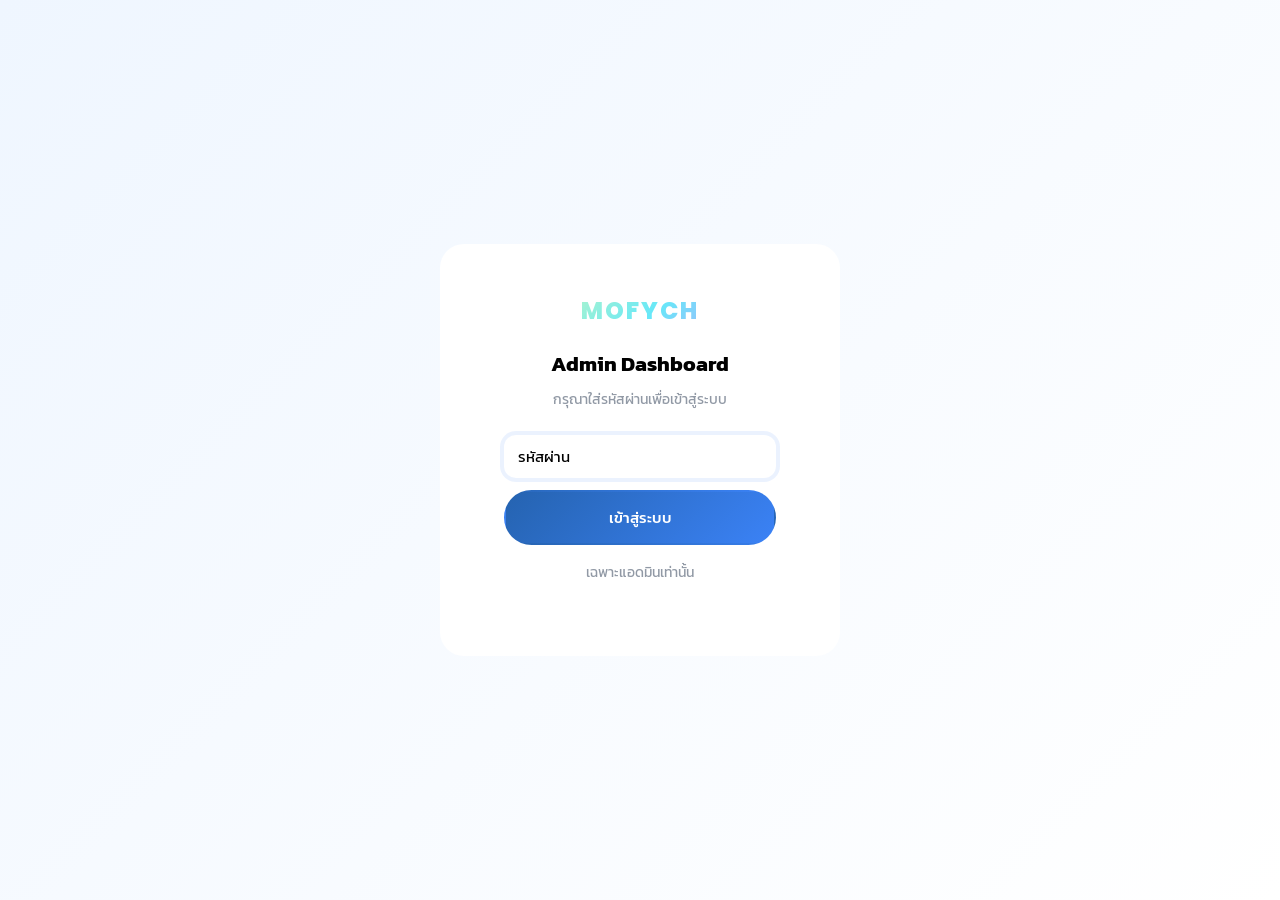
==== admin.html @ ace98238 "อัปเดตลบรหัส" ====
<!DOCTYPE html>
<html lang="th">

<head>
    <meta charset="UTF-8">
    <meta name="viewport" content="width=device-width, initial-scale=1.0">
    <title>MOFYCH Admin Dashboard</title>
    <link rel="preconnect" href="https://fonts.googleapis.com">
    <link rel="preconnect" href="https://fonts.gstatic.com" crossorigin>
    <link
        href="https://fonts.googleapis.com/css2?family=Kanit:wght@300;400;500;600;700&family=Poppins:wght@400;600;700;800&display=swap"
        rel="stylesheet">
    <link rel="stylesheet" href="style.css">
    <link rel="stylesheet" href="admin-style.css">
</head>

<body class="admin-body">

    <!-- Login Overlay -->
    <div class="login-overlay" id="loginOverlay">
        <div class="login-card">
            <span class="logo-text hologram">MOFYCH</span>
            <h2>Admin Dashboard</h2>
            <p>กรุณาใส่รหัสผ่านเพื่อเข้าสู่ระบบ</p>
            <form id="loginForm">
                <input type="password" id="loginPassword" class="form-input" placeholder="รหัสผ่าน" autofocus>
                <button type="submit" class="btn btn-primary btn-block" style="margin-top:12px;">เข้าสู่ระบบ</button>
            </form>
            <p class="login-hint">เฉพาะแอดมินเท่านั้น</p>
        </div>
    </div>

    <!-- Admin Layout -->
    <div class="admin-layout" id="adminLayout" style="display:none;">
        <aside class="admin-sidebar">
            <div class="sidebar-header">
                <a href="index.html" class="logo-text hologram" style="font-size:1.2rem;">MOFYCH</a>
                <span class="admin-label">ADMIN</span>
            </div>
            <nav class="sidebar-nav">
                <button class="sidebar-link active" data-tab="products" onclick="switchTab('products')">
                    <span class="sidebar-icon"><svg viewBox="0 0 24 24" width="18" height="18" fill="none"
                            stroke="currentColor" stroke-width="2">
                            <rect x="2" y="7" width="20" height="14" rx="2" />
                            <path d="M16 7V5a4 4 0 0 0-8 0v2" />
                        </svg></span>
                    <span class="sidebar-label">สินค้า</span>
                </button>
                <button class="sidebar-link" data-tab="registrations" onclick="switchTab('registrations')">
                    <span class="sidebar-icon"><svg viewBox="0 0 24 24" width="18" height="18" fill="none"
                            stroke="currentColor" stroke-width="2">
                            <path d="M17 21v-2a4 4 0 0 0-4-4H5a4 4 0 0 0-4 4v2" />
                            <circle cx="9" cy="7" r="4" />
                            <path d="M23 21v-2a4 4 0 0 0-3-3.87" />
                            <path d="M16 3.13a4 4 0 0 1 0 7.75" />
                        </svg></span>
                    <span class="sidebar-label">รายชื่อฝากแทค</span>
                </button>

                <button class="sidebar-link" data-tab="notify" onclick="switchTab('notify')">
                    <span class="sidebar-icon"><svg viewBox="0 0 24 24" width="18" height="18" fill="none"
                            stroke="currentColor" stroke-width="2">
                            <rect x="2" y="4" width="20" height="16" rx="2" />
                            <polyline points="22 4 12 13 2 4" />
                        </svg></span>
                    <span class="sidebar-label">แจ้งเตือน</span>
                </button>
            </nav>
            <div class="sidebar-footer">
                <a href="index.html" class="sidebar-link"><span class="sidebar-icon">&larr;</span><span
                        class="sidebar-label">กลับหน้าเว็บ</span></a>
            </div>
        </aside>

        <main class="admin-main">
            <!-- Stats -->
            <div class="stats-bar">
                <div class="stat-card">
                    <div class="stat-value" id="statProducts">0</div>
                    <div class="stat-label">สินค้า</div>
                </div>
                <div class="stat-card">
                    <div class="stat-value" id="statRegistrations">0</div>
                    <div class="stat-label">ฝากแทค</div>
                </div>

            </div>

            <!-- Tab: Products -->
            <div class="admin-tab" id="tab-products">
                <div class="tab-header">
                    <h2>จัดการสินค้า</h2>
                    <button class="btn btn-primary btn-sm" onclick="showAddProduct()">+ เพิ่มสินค้า</button>
                </div>
                <div class="add-form-card" id="addProductForm" style="display:none;">
                    <h3 id="productFormTitle">เพิ่มสินค้าใหม่</h3>
                    <input type="hidden" id="editProductId" value="">
                    <div class="form-row">
                        <div class="form-group"><label class="form-label">ชื่อสินค้า</label><input type="text"
                                id="productName" class="form-input" placeholder="เช่น Custom Doll 20cm"></div>
                        <div class="form-group"><label class="form-label">ชื่ออาร์ติสท์</label><input type="text"
                                id="productArtist" class="form-input" placeholder="เช่น Nytan.Cha"></div>
                    </div>
                    <div class="form-group">
                        <label class="form-label">รูปสินค้า</label>
                        <input type="hidden" id="productImage" value="">
                        <div class="image-upload-wrap" id="imageUploadWrap"
                            onclick="document.getElementById('imageFileInput').click()">
                            <div class="image-upload-placeholder" id="imagePlaceholder">
                                <svg viewBox="0 0 24 24" width="32" height="32" fill="none" stroke="currentColor"
                                    stroke-width="1.5">
                                    <rect x="3" y="3" width="18" height="18" rx="2" />
                                    <circle cx="8.5" cy="8.5" r="1.5" />
                                    <path d="M21 15l-5-5L5 21" />
                                </svg>
                                <span>คลิกเพื่อเลือกรูป</span>
                            </div>
                            <img id="imagePreviewImg" src="" alt=""
                                style="display:none; max-width:100%; max-height:200px; border-radius:8px;">
                        </div>
                        <input type="file" id="imageFileInput" accept="image/*" style="display:none"
                            onchange="handleImageUpload(event)">
                        <span class="form-hint">รองรับ JPG, PNG, WebP (ถ้าไม่ใส่จะแสดง logo แทน)</span>
                    </div>
                    <div class="form-group">
                        <label class="form-label">เปิดรับฝากแทค</label>
                        <div class="toggle-wrap">
                            <label class="toggle-switch">
                                <input type="checkbox" id="productStatusToggle" checked>
                                <span class="toggle-slider"></span>
                            </label>
                            <span class="toggle-label" id="toggleLabel">เปิดรับ</span>
                        </div>
                    </div>
                    <div class="form-actions">
                        <button class="btn btn-primary btn-sm" onclick="saveProduct()">บันทึก</button>
                        <button class="btn btn-outline btn-sm" onclick="hideAddProduct()">ยกเลิก</button>
                    </div>
                </div>
                <div class="admin-list" id="adminProductsList"></div>
            </div>

            <!-- Tab: Registrations -->
            <div class="admin-tab" id="tab-registrations" style="display:none;">
                <div class="tab-header">
                    <h2>รายชื่อฝากแทค</h2>
                    <div class="tab-actions">
                        <input type="text" id="searchReg" class="form-input" placeholder="ค้นหาชื่อ / Email..."
                            oninput="renderRegistrations()" style="width:250px;">
                    </div>
                </div>
                <div class="admin-table-wrap">
                    <table class="admin-table">
                        <thead>
                            <tr>
                                <th>ชื่อ</th>
                                <th>Email</th>
                                <th>สินค้า</th>
                                <th>วันที่</th>
                                <th></th>
                            </tr>
                        </thead>
                        <tbody id="regTableBody"></tbody>
                    </table>
                </div>
            </div>



            <!-- Tab: Notify -->
            <div class="admin-tab" id="tab-notify" style="display:none;">
                <div class="tab-header">
                    <h2>ส่งแจ้งเตือน</h2>
                </div>
                <div class="notify-card">
                    <div class="notify-info">
                        <h3>ส่ง Email แจ้งเปิดรอบใหม่</h3>
                        <p>เลือกสินค้าที่จะเปิดรอบ แล้วส่ง Email เฉพาะคนที่ฝากแทคสินค้านั้น</p>
                    </div>

                    <!-- Product Selector -->
                    <div class="form-group">
                        <label class="form-label">เลือกสินค้าที่จะแจ้งเตือน <span class="req">*</span></label>
                        <select id="notifyProductSelect" class="form-input" onchange="updateNotifyCount()">
                            <!-- populated by JS -->
                        </select>
                        <div class="notify-stats" style="margin-top:8px;">จะส่งถึง: <strong id="notifyCount">0</strong>
                            คน</div>
                    </div>

                    <!-- Template Selector -->
                    <div class="template-tabs">
                        <button class="template-tab active" onclick="selectTemplate(0)">แบบที่ 1: นับถอยหลัง</button>
                        <button class="template-tab" onclick="selectTemplate(1)">แบบที่ 2: เปิดรับวันนี้</button>
                    </div>

                    <!-- Editable Email Template -->
                    <div class="form-group">
                        <label class="form-label">หัวเรื่อง Email</label>
                        <input type="text" id="emailSubject" class="form-input"
                            value="✦ MOFYCH — เปิดรับ Commission รอบใหม่แล้ว!">
                    </div>
                    <div class="form-group">
                        <label class="form-label">เนื้อหา Email</label>
                        <textarea id="emailBody" class="form-input" rows="8"
                            style="resize:vertical;font-size:0.88rem;line-height:1.7;"></textarea>
                        <span class="form-hint">ตัวแปร: {name} = ชื่อลูกค้า, {product} = ชื่อสินค้าที่เลือก</span>
                    </div>

                    <div class="notify-preview-wrap">
                        <button class="btn btn-outline btn-sm" onclick="togglePreview()">ดูตัวอย่าง</button>
                        <div class="notify-preview" id="emailPreview" style="display:none;"></div>
                    </div>

                    <button class="btn btn-primary btn-lg" onclick="sendNotification()" id="sendNotifyBtn"
                        style="width:100%;">
                        ส่ง Email แจ้งเตือน
                    </button>
                </div>
            </div>
        </main>
    </div>

    <div class="toast-container" id="toastContainer"></div>
    <script src="script.js"></script>
    <script src="admin-script.js"></script>
</body>

</html>
---- style.css ----
/* ========================================
   MOFYCH Commission — Art Iconic Theme
   Deep navy / blue / purple celestial
   Light & Dark mode
   ======================================== */
*,
*::before,
*::after {
    margin: 0;
    padding: 0;
    box-sizing: border-box;
}

:root {
    /* Brand palette */
    --navy: #0d1a3a;
    --navy-deep: #060e24;
    --royal: #1a2f6b;
    --blue-700: #1e4d8a;
    --blue-600: #2563b0;
    --blue-500: #3b82f6;
    --blue-400: #60a5fa;
    --blue-300: #93c5fd;
    --blue-200: #bfdbfe;
    --blue-100: #dbeafe;
    --blue-50: #eff6ff;
    --purple: #6c3ec7;
    --purple-soft: #a78bfa;
    --pink-soft: #f0abfc;
    --cyan: #67e8f9;
    --mint: #a7f3d0;
    --white: #ffffff;
    --gray-50: #f8f9fc;
    --gray-100: #f0f2f5;
    --gray-200: #e2e5ea;
    --gray-300: #c4c9d2;
    --gray-400: #9199a5;
    --gray-500: #6b7280;
    --gray-600: #4b5563;
    --gray-700: #374151;
    --gray-800: #1f2937;
    --red: #ef4444;
    --red-heart: #e74c6f;
    --green: #34d399;
    --green-light: #d1fae5;
    --red-light: #fee2e2;
    --radius-sm: 8px;
    --radius-md: 12px;
    --radius-lg: 16px;
    --radius-xl: 24px;
    --radius-full: 9999px;
    --font-th: 'Kanit', sans-serif;
    --font-en: 'Poppins', sans-serif;
    --transition: 0.3s ease;
}

/* ====== LIGHT THEME (default) ====== */
[data-theme="light"] {
    --bg-body: var(--white);
    --bg-section-alt: var(--blue-50);
    --bg-card: var(--white);
    --bg-input: var(--gray-50);
    --border: var(--gray-200);
    --border-input: var(--gray-200);
    --text-primary: var(--navy);
    --text-secondary: var(--gray-700);
    --text-muted: var(--gray-500);
    --shadow-sm: 0 1px 3px rgba(13, 26, 58, 0.06);
    --shadow-md: 0 4px 16px rgba(13, 26, 58, 0.08);
    --shadow-lg: 0 8px 32px rgba(13, 26, 58, 0.12);
    --shadow-blue: 0 4px 20px rgba(59, 130, 246, 0.25);
    --nav-bg: rgba(255, 255, 255, 0.92);
    --hero-gradient: linear-gradient(180deg, var(--blue-50) 0%, var(--white) 80%);
    --footer-bg: var(--navy);
    --footer-text: rgba(255, 255, 255, 0.7);
    --card-hover-border: var(--blue-300);
    --wanderer-filter: none;
}

/* ====== DARK THEME ====== */
[data-theme="dark"] {
    --bg-body: var(--navy-deep);
    --bg-section-alt: var(--navy);
    --bg-card: rgba(26, 47, 107, 0.3);
    --bg-input: rgba(13, 26, 58, 0.5);
    --border: rgba(96, 165, 250, 0.15);
    --border-input: rgba(96, 165, 250, 0.2);
    --text-primary: var(--white);
    --text-secondary: var(--blue-200);
    --text-muted: var(--blue-300);
    --shadow-sm: 0 1px 3px rgba(0, 0, 0, 0.2);
    --shadow-md: 0 4px 16px rgba(0, 0, 0, 0.3);
    --shadow-lg: 0 8px 32px rgba(0, 0, 0, 0.4);
    --shadow-blue: 0 4px 20px rgba(59, 130, 246, 0.3);
    --nav-bg: rgba(6, 14, 36, 0.92);
    --hero-gradient: linear-gradient(180deg, var(--navy) 0%, var(--navy-deep) 80%);
    --footer-bg: var(--navy-deep);
    --footer-text: rgba(147, 197, 253, 0.7);
    --card-hover-border: rgba(96, 165, 250, 0.4);
    --wanderer-filter: invert(1);
}

html {
    scroll-behavior: smooth;
    font-size: 16px;
}

body {
    font-family: var(--font-th);
    color: var(--text-secondary);
    background: var(--bg-body);
    overflow-x: hidden;
    line-height: 1.6;
    transition: background 0.4s ease, color 0.4s ease;
}

/* ====== HOLOGRAM (Pastel Mint → Cyan → Lavender → Pink) ====== */
.hologram {
    background: linear-gradient(135deg,
            #a7f3d0 0%, #67e8f9 20%, #a5b4fc 40%,
            #c4b5fd 55%, #f0abfc 70%, #fda4af 85%,
            #a7f3d0 100%);
    background-size: 300% 300%;
    -webkit-background-clip: text;
    -webkit-text-fill-color: transparent;
    background-clip: text;
    animation: holo 5s ease infinite;
}

@keyframes holo {

    0%,
    100% {
        background-position: 0% 50%;
    }

    50% {
        background-position: 100% 50%;
    }
}




/* ====== THEME TOGGLE ====== */
.theme-toggle {
    position: fixed;
    top: 16px;
    right: 16px;
    z-index: 1100;
    width: 44px;
    height: 44px;
    border-radius: 50%;
    background: var(--bg-card);
    border: 2px solid var(--border);
    cursor: pointer;
    display: flex;
    align-items: center;
    justify-content: center;
    box-shadow: var(--shadow-md);
    transition: var(--transition);
}

.theme-toggle:hover {
    transform: scale(1.1);
    box-shadow: var(--shadow-lg);
}

.theme-icon {
    width: 20px;
    height: 20px;
    color: var(--text-secondary);
    transition: var(--transition);
}

[data-theme="light"] .moon {
    display: none;
}

[data-theme="dark"] .sun {
    display: none;
}

[data-theme="dark"] .moon {
    color: var(--cyan);
}

/* ====== SPARKLE ====== */
.sparkle-container {
    position: fixed;
    inset: 0;
    pointer-events: none;
    z-index: 9999;
}

.sparkle {
    position: absolute;
    width: 6px;
    height: 6px;
    border-radius: 50%;
    animation: sparkle-pop 1.2s ease-out forwards;
}

.sparkle::before {
    content: '';
    position: absolute;
    top: -3px;
    left: 50%;
    width: 2px;
    height: 12px;
    background: inherit;
    border-radius: 1px;
    transform: translateX(-50%);
}

.sparkle::after {
    content: '';
    position: absolute;
    left: -3px;
    top: 50%;
    width: 12px;
    height: 2px;
    background: inherit;
    border-radius: 1px;
    transform: translateY(-50%);
}

@keyframes sparkle-pop {
    0% {
        opacity: 1;
        transform: scale(1) translateY(0) rotate(0);
    }

    100% {
        opacity: 0;
        transform: scale(0) translateY(50px) rotate(120deg);
    }
}

/* ====== HERO DECORATIONS ====== */
.hero-deco {
    position: absolute;
    inset: 0;
    overflow: hidden;
    pointer-events: none;
}

/* Flowing waves — BOOSTED opacity */
.wave {
    position: absolute;
    border-radius: 50%;
    opacity: 0.35;
    border: 2px solid var(--blue-400);
    background: transparent;
}

[data-theme="dark"] .wave {
    opacity: 0.4;
    border-color: var(--purple-soft);
}

.wave-1 {
    width: 800px;
    height: 300px;
    top: -80px;
    right: -200px;
    transform: rotate(-15deg);
    animation: wave-drift 20s ease-in-out infinite;
    border-width: 3px;
}

.wave-2 {
    width: 600px;
    height: 250px;
    bottom: -60px;
    left: -200px;
    transform: rotate(10deg);
    animation: wave-drift 25s ease-in-out infinite reverse;
}

.wave-3 {
    width: 500px;
    height: 200px;
    top: 40%;
    left: -150px;
    transform: rotate(-5deg);
    animation: wave-drift 18s ease-in-out infinite;
    animation-delay: -5s;
}

@keyframes wave-drift {

    0%,
    100% {
        transform: rotate(-15deg) translate(0, 0);
    }

    25% {
        transform: rotate(-12deg) translate(30px, -20px);
    }

    50% {
        transform: rotate(-18deg) translate(-20px, 30px);
    }

    75% {
        transform: rotate(-13deg) translate(15px, 15px);
    }
}

/* 4-pointed stars — BOOSTED opacity */
.star-4pt {
    position: absolute;
    opacity: 0.5;
    color: var(--blue-400);
    animation: twinkle 3s ease-in-out infinite;
}

[data-theme="dark"] .star-4pt {
    opacity: 0.7;
    color: var(--white);
}

.star-1 {
    width: 24px;
    top: 12%;
    left: 8%;
    animation-delay: 0s;
}

.star-2 {
    width: 16px;
    top: 22%;
    right: 15%;
    animation-delay: -1s;
}

.star-3 {
    width: 20px;
    bottom: 35%;
    left: 18%;
    animation-delay: -2s;
}

.star-4 {
    width: 12px;
    top: 40%;
    right: 8%;
    animation-delay: -0.5s;
}

.star-5 {
    width: 18px;
    bottom: 20%;
    right: 25%;
    animation-delay: -1.5s;
}

@keyframes twinkle {

    0%,
    100% {
        opacity: 0.35;
        transform: scale(1);
    }

    50% {
        opacity: 0.8;
        transform: scale(1.3);
    }
}

[data-theme="dark"] .star-4pt {
    animation-name: twinkle-dark;
}

@keyframes twinkle-dark {

    0%,
    100% {
        opacity: 0.5;
        transform: scale(1);
    }

    50% {
        opacity: 1;
        transform: scale(1.5);
    }
}

/* Shooting lines — BOOSTED */
.shooting-line {
    position: absolute;
    height: 2px;
    background: linear-gradient(90deg, transparent, var(--blue-400), transparent);
    opacity: 0.4;
    transform: rotate(-25deg);
}

[data-theme="dark"] .shooting-line {
    opacity: 0.5;
    background: linear-gradient(90deg, transparent, var(--white), transparent);
}

.sl-1 {
    width: 250px;
    top: 30%;
    right: 5%;
    animation: shoot 4s ease-in-out infinite;
}

.sl-2 {
    width: 180px;
    top: 50%;
    left: 10%;
    animation: shoot 5s ease-in-out infinite;
    animation-delay: -2s;
}

.sl-3 {
    width: 220px;
    bottom: 25%;
    right: 20%;
    animation: shoot 6s ease-in-out infinite;
    animation-delay: -3s;
}

@keyframes shoot {

    0%,
    100% {
        opacity: 0;
        transform: rotate(-25deg) translateX(0);
    }

    20% {
        opacity: 0.5;
    }

    50% {
        opacity: 0;
        transform: rotate(-25deg) translateX(100px);
    }
}

/* Dot particles — BOOSTED */
.dot-particle {
    position: absolute;
    width: 4px;
    height: 4px;
    border-radius: 50%;
    background: var(--blue-400);
    opacity: 0.5;
    animation: float-dot 10s ease-in-out infinite;
}

[data-theme="dark"] .dot-particle {
    opacity: 0.7;
    background: var(--purple-soft);
}

.dot-1 {
    top: 15%;
    left: 20%;
    animation-delay: 0s;
}

.dot-2 {
    top: 60%;
    left: 5%;
    animation-delay: -2s;
}

.dot-3 {
    top: 40%;
    right: 10%;
    animation-delay: -4s;
}

.dot-4 {
    bottom: 30%;
    left: 40%;
    animation-delay: -1s;
}

.dot-5 {
    top: 70%;
    right: 30%;
    animation-delay: -3s;
}

.dot-6 {
    bottom: 15%;
    left: 60%;
    animation-delay: -5s;
}

@keyframes float-dot {

    0%,
    100% {
        transform: translate(0, 0);
    }

    25% {
        transform: translate(15px, -10px);
    }

    50% {
        transform: translate(-10px, 20px);
    }

    75% {
        transform: translate(10px, 5px);
    }
}

/* ====== WANDERER (GPU-accelerated with transform) ====== */
.wanderer {
    position: fixed;
    z-index: 900;
    cursor: grab;
    user-select: none;
    touch-action: none;
    left: 0;
    top: 0;
    will-change: transform;
}

.wanderer.walking {
    transition: transform 3s linear;
}

.wanderer.dragging {
    cursor: grabbing;
    transition: none !important;
}

.wanderer.dragging .wanderer-inner {
    transform: scale(1.15);
    animation: none;
}

.wanderer-inner {
    width: 65px;
    height: 65px;
    transition: transform 0.2s ease;
    animation: char-idle 2.5s ease-in-out infinite;
    position: relative;
}

.wanderer-img {
    width: 100%;
    height: 100%;
    object-fit: contain;
    filter: var(--wanderer-filter);
    transition: filter 0.3s;
}

.wanderer-tooltip {
    position: absolute;
    bottom: -26px;
    left: 50%;
    transform: translateX(-50%);
    white-space: nowrap;
    font-size: 0.7rem;
    color: var(--text-muted);
    opacity: 0;
    transition: opacity 0.3s;
    pointer-events: none;
}

.wanderer:hover .wanderer-tooltip {
    opacity: 1;
}

@keyframes char-idle {

    0%,
    100% {
        transform: translateY(0);
    }

    50% {
        transform: translateY(-6px);
    }
}

.wanderer.flipped .wanderer-inner {
    transform: scaleX(-1);
}

.wanderer.flipped.dragging .wanderer-inner {
    transform: scaleX(-1) scale(1.15);
}

/* ====== NAVBAR ====== */
.navbar {
    position: fixed;
    top: 0;
    left: 0;
    right: 0;
    z-index: 1000;
    background: var(--nav-bg);
    backdrop-filter: blur(16px);
    -webkit-backdrop-filter: blur(16px);
    border-bottom: 1px solid var(--border);
    transition: var(--transition);
}

.navbar.scrolled {
    box-shadow: var(--shadow-md);
}

.nav-content {
    max-width: 1200px;
    margin: 0 auto;
    padding: 0 24px;
    height: 64px;
    display: flex;
    align-items: center;
    justify-content: space-between;
}

.nav-logo {
    text-decoration: none;
    display: flex;
    align-items: center;
    gap: 10px;
}

.nav-logo-img {
    height: 36px;
    width: auto;
    filter: var(--wanderer-filter);
    transition: filter 0.3s;
}

.logo-text {
    font-family: var(--font-en);
    font-weight: 800;
    font-size: 1.5rem;
    letter-spacing: 2px;
}

.nav-links {
    display: flex;
    gap: 32px;
}

.nav-link {
    font-size: 0.95rem;
    font-weight: 400;
    color: var(--text-secondary);
    text-decoration: none;
    position: relative;
    padding: 8px 0;
    transition: var(--transition);
}

.nav-link::after {
    content: '';
    position: absolute;
    bottom: 0;
    left: 0;
    width: 0;
    height: 2px;
    background: var(--blue-400);
    border-radius: var(--radius-full);
    transition: var(--transition);
}

.nav-link:hover {
    color: var(--blue-400);
}

.nav-link:hover::after {
    width: 100%;
}

.nav-hamburger {
    display: none;
    flex-direction: column;
    gap: 5px;
    background: none;
    border: none;
    cursor: pointer;
    padding: 8px;
}

.nav-hamburger span {
    display: block;
    width: 24px;
    height: 2px;
    background: var(--text-primary);
    border-radius: var(--radius-full);
    transition: var(--transition);
}

.nav-hamburger.active span:nth-child(1) {
    transform: rotate(45deg) translate(5px, 5px);
}

.nav-hamburger.active span:nth-child(2) {
    opacity: 0;
}

.nav-hamburger.active span:nth-child(3) {
    transform: rotate(-45deg) translate(5px, -5px);
}

.mobile-menu {
    display: none;
    flex-direction: column;
    padding: 0 24px 24px;
    gap: 8px;
}

.mobile-menu.open {
    display: flex;
}

.mobile-link {
    padding: 16px;
    color: var(--text-secondary);
    text-decoration: none;
    border-radius: var(--radius-md);
    transition: var(--transition);
}

.mobile-link:hover {
    background: var(--bg-section-alt);
    color: var(--blue-400);
}

/* ====== HERO ====== */
.hero {
    min-height: 100vh;
    display: flex;
    align-items: center;
    justify-content: center;
    position: relative;
    overflow: hidden;
    padding: 80px 24px 48px;
    background: var(--hero-gradient);
    transition: background 0.4s ease;
}

@keyframes fade-up {
    from {
        opacity: 0;
        transform: translateY(30px);
    }

    to {
        opacity: 1;
        transform: translateY(0);
    }
}

/* Two-column split layout */
.hero-split {
    display: grid;
    grid-template-columns: 1fr 1fr;
    gap: 32px;
    max-width: 1200px;
    width: 100%;
    position: relative;
    z-index: 2;
    align-items: center;
}

.hero-content {
    text-align: left;
    animation: fade-up 0.8s ease-out;
}

.hero-form-col {
    animation: fade-up 0.8s ease-out 0.3s both;
}

/* Form card title & desc (inside hero) */
.form-card-title {
    font-size: 1.4rem;
    font-weight: 600;
    color: var(--text-primary);
    margin-bottom: 8px;
}

.form-card-desc {
    font-size: 0.9rem;
    color: var(--text-muted);
    margin-bottom: 16px;
    line-height: 1.6;
}

/* Glow Logo */
.hero-logo-wrap {
    position: relative;
    width: 90px;
    height: 90px;
    margin: 0 0 16px;
    display: flex;
    align-items: center;
    justify-content: center;
    animation: fade-up 0.8s ease-out 0.1s both;
}

.hero-logo-img {
    width: 70px;
    height: 70px;
    object-fit: contain;
    transition: filter 0.3s;
}

.hologram-glow {
    filter: drop-shadow(0 0 8px rgba(167, 243, 208, 0.5)) drop-shadow(0 0 16px rgba(103, 232, 249, 0.4)) drop-shadow(0 0 24px rgba(165, 180, 252, 0.3));
    animation: glow-pulse 4s ease-in-out infinite;
}

@keyframes glow-pulse {

    0%,
    100% {
        filter: drop-shadow(0 0 8px rgba(167, 243, 208, 0.5)) drop-shadow(0 0 16px rgba(103, 232, 249, 0.4)) drop-shadow(0 0 24px rgba(165, 180, 252, 0.3));
    }

    33% {
        filter: drop-shadow(0 0 10px rgba(103, 232, 249, 0.6)) drop-shadow(0 0 20px rgba(196, 181, 253, 0.5)) drop-shadow(0 0 28px rgba(240, 171, 252, 0.3));
    }

    66% {
        filter: drop-shadow(0 0 8px rgba(240, 171, 252, 0.5)) drop-shadow(0 0 18px rgba(253, 164, 175, 0.4)) drop-shadow(0 0 26px rgba(167, 243, 208, 0.3));
    }
}

.hero-badge {
    display: inline-block;
    padding: 8px 24px;
    background: rgba(59, 130, 246, 0.1);
    color: var(--blue-400);
    font-size: 0.85rem;
    font-weight: 500;
    letter-spacing: 1px;
    border-radius: var(--radius-full);
    margin-bottom: 24px;
    border: 1px solid rgba(59, 130, 246, 0.2);
    animation: fade-up 0.8s ease-out 0.2s both;
}

[data-theme="dark"] .hero-badge {
    background: rgba(167, 243, 208, 0.1);
    color: var(--cyan);
    border-color: rgba(103, 232, 249, 0.2);
}

.hero-title {
    margin-bottom: 4px;
    animation: fade-up 0.8s ease-out 0.3s both;
}

.title-brand {
    display: block;
    font-family: var(--font-en);
    font-size: clamp(3rem, 8vw, 5rem);
    font-weight: 800;
    line-height: 1.1;
    letter-spacing: 3px;
}

.hero-subtitle {
    font-size: clamp(1.2rem, 3vw, 1.5rem);
    font-weight: 400;
    color: var(--text-muted);
    margin-bottom: 8px;
    animation: fade-up 0.8s ease-out 0.35s both;
}

.hero-desc {
    font-size: 1rem;
    color: var(--text-muted);
    margin-bottom: 16px;
    animation: fade-up 0.8s ease-out 0.4s both;
    line-height: 1.7;
}

.hero-buttons {
    display: flex;
    gap: 16px;
    justify-content: flex-start;
    flex-wrap: wrap;
    animation: fade-up 0.8s ease-out 0.5s both;
}

/* ====== BUTTONS ====== */
.btn {
    display: inline-flex;
    align-items: center;
    justify-content: center;
    gap: 8px;
    padding: 12px 28px;
    font-family: var(--font-th);
    font-size: 0.95rem;
    font-weight: 500;
    border: 2px solid transparent;
    border-radius: var(--radius-full);
    cursor: pointer;
    transition: var(--transition);
    text-decoration: none;
    position: relative;
    overflow: hidden;
}

.btn-primary {
    background: linear-gradient(135deg, var(--blue-600), var(--blue-500));
    color: var(--white);
    box-shadow: var(--shadow-blue);
}

.btn-primary:hover {
    transform: translateY(-2px);
    box-shadow: 0 6px 24px rgba(59, 130, 246, 0.35);
}

.btn-primary:active {
    transform: translateY(0);
}

.btn-outline {
    background: var(--bg-card);
    color: var(--blue-400);
    border-color: var(--border);
}

.btn-outline:hover {
    background: var(--bg-section-alt);
    border-color: var(--blue-400);
    transform: translateY(-2px);
}

.btn-danger {
    background: var(--bg-card);
    color: var(--red);
    border-color: var(--red-light);
    font-size: 0.85rem;
    padding: 8px 16px;
}

.btn-danger:hover {
    background: var(--red-light);
}

.btn-sm {
    padding: 8px 18px;
    font-size: 0.85rem;
}

.btn-lg {
    padding: 14px 36px;
    font-size: 1.05rem;
}

.btn-block {
    width: 100%;
    padding: 14px;
}

.btn-icon-svg {
    width: 14px;
    height: 14px;
}

.btn:disabled {
    opacity: 0.6;
    cursor: not-allowed;
    transform: none !important;
}

.spinner {
    display: inline-block;
    width: 16px;
    height: 16px;
    border: 2px solid rgba(255, 255, 255, 0.3);
    border-top-color: white;
    border-radius: 50%;
    animation: spin 0.6s linear infinite;
}

@keyframes spin {
    to {
        transform: rotate(360deg);
    }
}

/* ====== SECTIONS ====== */
.section {
    padding: 96px 24px;
    transition: background 0.4s ease;
}

.container {
    max-width: 800px;
    margin: 0 auto;
}

.section-header {
    text-align: center;
    margin-bottom: 64px;
}

.section-deco {
    margin-bottom: 16px;
}

.section-star {
    width: 16px;
    height: 16px;
    color: var(--blue-400);
    opacity: 0.5;
}

[data-theme="dark"] .section-star {
    color: var(--purple-soft);
    opacity: 0.8;
}

.section-title {
    font-size: clamp(1.5rem, 4vw, 2rem);
    font-weight: 600;
    color: var(--text-primary);
    margin-bottom: 16px;
}

.section-desc {
    font-size: 1rem;
    color: var(--text-muted);
    max-width: 500px;
    margin: 0 auto;
}

/* ====== PRIVACY NOTICE ====== */
.privacy-notice {
    display: flex;
    align-items: flex-start;
    gap: 12px;
    background: var(--bg-section-alt);
    border: 1px solid var(--border);
    border-radius: var(--radius-lg);
    padding: 12px 16px;
    margin-bottom: 16px;
    font-size: 0.88rem;
    color: var(--text-secondary);
    line-height: 1.6;
}

.privacy-svg {
    width: 20px;
    height: 20px;
    flex-shrink: 0;
    margin-top: 2px;
    color: var(--blue-400);
}

.privacy-notice strong {
    color: var(--blue-400);
}

/* ====== PRODUCTS ====== */
.products-section {
    background: var(--bg-section-alt);
}

.products-grid {
    display: grid;
    grid-template-columns: repeat(auto-fill, minmax(260px, 1fr));
    gap: 24px;
}

.product-card {
    background: var(--bg-card);
    border-radius: var(--radius-lg);
    padding: 0;
    border: 2px solid var(--border);
    transition: var(--transition);
    cursor: default;
    position: relative;
    overflow: hidden;
}

.product-card::before {
    content: '';
    position: absolute;
    top: 0;
    left: 0;
    right: 0;
    height: 4px;
    background: linear-gradient(90deg, var(--cyan), var(--purple-soft), var(--pink-soft));
    opacity: 0;
    transition: var(--transition);
}

.product-card:hover {
    border-color: var(--card-hover-border);
    box-shadow: var(--shadow-md);
    transform: translateY(-4px);
}

.product-card:hover::before {
    opacity: 1;
}

.product-card-image {
    width: 100%;
    height: 180px;
    object-fit: cover;
    background: var(--bg-section-alt);
    display: flex;
    align-items: center;
    justify-content: center;
    border-bottom: 1px solid var(--border);
    overflow: hidden;
}

.product-card-image img {
    width: 100%;
    height: 100%;
    object-fit: cover;
}

.product-card-image .placeholder-img {
    opacity: 0.15;
    width: 60px;
    height: 60px;
    filter: var(--wanderer-filter);
}

.product-card-body {
    padding: 24px;
}

.product-card-status {
    display: inline-flex;
    align-items: center;
    gap: 6px;
    padding: 4px 12px;
    border-radius: var(--radius-full);
    font-size: 0.75rem;
    font-weight: 500;
    margin-bottom: 12px;
}

.status-open {
    background: rgba(52, 211, 153, 0.15);
    color: #10b981;
}

.status-closed {
    background: rgba(107, 114, 128, 0.15);
    color: var(--gray-500);
}

.status-dot {
    width: 6px;
    height: 6px;
    border-radius: 50%;
    background: currentColor;
}

.status-open .status-dot {
    animation: pulse-dot 2s ease-in-out infinite;
}

@keyframes pulse-dot {

    0%,
    100% {
        opacity: 1;
        transform: scale(1);
    }

    50% {
        opacity: 0.5;
        transform: scale(1.5);
    }
}

.product-card-name {
    font-size: 1.1rem;
    font-weight: 600;
    color: var(--text-primary);
    margin-bottom: 6px;
}

.product-card-artist {
    font-size: 0.85rem;
    color: var(--text-muted);
    margin-bottom: 12px;
}

.product-card-artist span {
    color: var(--blue-400);
    font-weight: 500;
}

.product-card-count {
    font-size: 0.82rem;
    color: var(--red-heart);
    display: flex;
    align-items: center;
    gap: 6px;
}

.heart-icon {
    width: 14px;
    height: 14px;
    color: var(--red-heart);
    fill: var(--red-heart);
}

.no-products {
    text-align: center;
    padding: 64px;
    color: var(--text-muted);
}

.empty-img {
    width: 48px;
    height: 48px;
    opacity: 0.2;
    margin-bottom: 16px;
    filter: var(--wanderer-filter);
}

/* ====== FORM CARD ====== */
.form-card {
    background: var(--bg-card);
    border-radius: var(--radius-xl);
    padding: 28px;
    border: 1px solid var(--border);
    box-shadow: var(--shadow-sm);
    transition: background 0.4s ease, border-color 0.4s ease;
}

.form-group {
    margin-bottom: 16px;
}

.form-label {
    display: block;
    font-size: 0.9rem;
    font-weight: 500;
    color: var(--text-primary);
    margin-bottom: 6px;
}

.req {
    color: var(--red);
}

.form-input {
    width: 100%;
    padding: 10px 14px;
    font-family: var(--font-th);
    font-size: 0.95rem;
    color: var(--text-primary);
    background: var(--bg-input);
    border: 2px solid var(--border-input);
    border-radius: var(--radius-md);
    transition: var(--transition);
    outline: none;
}

.form-input:focus {
    border-color: var(--blue-400);
    box-shadow: 0 0 0 4px rgba(59, 130, 246, 0.1);
}

.form-input::placeholder {
    color: var(--text-muted);
}

.form-hint {
    display: block;
    font-size: 0.78rem;
    color: var(--text-muted);
    margin-top: 4px;
}

.form-error {
    display: block;
    font-size: 0.82rem;
    color: var(--red);
    margin-top: 6px;
    font-weight: 500;
}

.input-with-btn {
    display: flex;
    gap: 8px;
}

.input-with-btn .form-input {
    flex: 1;
}

/* ====== EMAIL CONFIRM ====== */
.confirm-group {
    margin-top: 8px;
}

.confirm-label {
    display: flex;
    align-items: flex-start;
    gap: 12px;
    cursor: pointer;
    font-size: 0.88rem;
    color: var(--text-secondary);
    line-height: 1.5;
}

.confirm-label input {
    display: none;
}

.confirm-check {
    width: 22px;
    height: 22px;
    min-width: 22px;
    border: 2px solid var(--border-input);
    border-radius: 6px;
    display: flex;
    align-items: center;
    justify-content: center;
    transition: var(--transition);
    margin-top: 2px;
}

.confirm-check svg {
    width: 12px;
    height: 12px;
    opacity: 0;
    transition: var(--transition);
}

.confirm-label input:checked~.confirm-check {
    background: var(--blue-500);
    border-color: var(--blue-500);
}

.confirm-label input:checked~.confirm-check svg {
    opacity: 1;
}

/* ====== PRODUCT SELECT ====== */
.product-select-list {
    display: flex;
    flex-direction: column;
    gap: 8px;
}

.product-select-item {
    display: flex;
    align-items: center;
    gap: 12px;
    padding: 10px;
    background: var(--bg-input);
    border: 2px solid var(--border-input);
    border-radius: var(--radius-md);
    cursor: pointer;
    transition: var(--transition);
}

.product-select-item:hover {
    border-color: var(--blue-300);
}

.product-select-item.selected {
    border-color: var(--blue-500);
    background: rgba(59, 130, 246, 0.08);
}

.product-select-item input[type="checkbox"] {
    display: none;
}

.product-checkbox {
    width: 22px;
    height: 22px;
    border: 2px solid var(--gray-300);
    border-radius: 6px;
    display: flex;
    align-items: center;
    justify-content: center;
    transition: var(--transition);
    flex-shrink: 0;
    color: transparent;
    font-size: 0.8rem;
}

.product-select-item.selected .product-checkbox {
    background: var(--blue-500);
    border-color: var(--blue-500);
    color: var(--white);
}

.product-select-thumb {
    width: 72px;
    height: 72px;
    border-radius: var(--radius-sm);
    object-fit: cover;
    border: 1px solid var(--border);
    flex-shrink: 0;
}

.product-select-info {
    flex: 1;
}

.product-select-name {
    font-weight: 500;
    color: var(--text-primary);
    font-size: 0.95rem;
}

.product-select-artist {
    font-size: 0.8rem;
    color: var(--text-muted);
}

/* ====== FORM SUCCESS ====== */
.form-success {
    text-align: center;
    padding: 32px 0;
}

.success-icon {
    width: 64px;
    height: 64px;
    display: flex;
    align-items: center;
    justify-content: center;
    background: linear-gradient(135deg, var(--green), #10b981);
    border-radius: 50%;
    margin: 0 auto 24px;
    animation: success-pop 0.5s ease;
}

@keyframes success-pop {
    0% {
        transform: scale(0);
    }

    60% {
        transform: scale(1.2);
    }

    100% {
        transform: scale(1);
    }
}

.form-success h3 {
    font-size: 1.3rem;
    color: var(--text-primary);
    margin-bottom: 8px;
}

.form-success p {
    color: var(--text-muted);
    margin-bottom: 16px;
}

.success-hint {
    display: flex;
    align-items: flex-start;
    gap: 10px;
    background: var(--bg-section-alt);
    padding: 16px;
    border-radius: var(--radius-md);
    font-size: 0.85rem;
    color: var(--blue-400);
    margin-bottom: 24px;
    text-align: left;
    line-height: 1.5;
}

.success-hint svg {
    flex-shrink: 0;
    margin-top: 2px;
}

/* ====== LOOKUP ====== */
.lookup-section {
    background: var(--bg-section-alt);
}

.results-header {
    display: flex;
    align-items: center;
    justify-content: space-between;
    margin-bottom: 24px;
    padding-bottom: 16px;
    border-bottom: 1px solid var(--border);
    flex-wrap: wrap;
    gap: 8px;
}

.results-header h3 {
    font-size: 1.1rem;
    color: var(--text-primary);
}

.results-email {
    font-size: 0.85rem;
    color: var(--text-muted);
}

.result-item {
    display: flex;
    align-items: center;
    justify-content: space-between;
    padding: 16px;
    background: var(--bg-input);
    border-radius: var(--radius-md);
    margin-bottom: 8px;
    border: 1px solid var(--border);
    flex-wrap: wrap;
    gap: 8px;
}

.result-info {
    flex: 1;
}

.result-product {
    font-weight: 500;
    color: var(--text-primary);
}

.result-date {
    font-size: 0.8rem;
    color: var(--text-muted);
}

.result-status {
    padding: 4px 10px;
    border-radius: var(--radius-full);
    font-size: 0.75rem;
    font-weight: 500;
}

.result-status.active {
    background: rgba(52, 211, 153, 0.15);
    color: #10b981;
}

.result-status.cancelled {
    background: rgba(107, 114, 128, 0.15);
    color: var(--gray-500);
    text-decoration: line-through;
}

.results-actions {
    margin-top: 24px;
    text-align: center;
}

.lookup-empty {
    text-align: center;
    padding: 32px 0;
    color: var(--text-muted);
}

/* ====== FORGOT EMAIL ====== */
.forgot-email-section {
    margin-top: 16px;
    margin-bottom: 24px;
}

.forgot-toggle {
    background: none;
    border: none;
    color: var(--blue-400);
    font-family: var(--font-th);
    font-size: 0.85rem;
    cursor: pointer;
    text-decoration: underline;
    padding: 0;
    transition: var(--transition);
}

.forgot-toggle:hover {
    color: var(--purple-soft);
}

.forgot-content {
    margin-top: 16px;
    padding: 20px;
    background: var(--bg-section-alt);
    border-radius: var(--radius-md);
    border: 1px solid var(--border);
    animation: fade-up 0.3s ease;
}

.forgot-desc {
    font-size: 0.88rem;
    color: var(--text-secondary);
    margin-bottom: 12px;
}

.forgot-hint {
    font-size: 0.78rem;
    color: var(--text-muted);
    margin-top: 8px;
}

/* ====== FOOTER ====== */
.footer {
    background: var(--footer-bg);
    color: var(--footer-text);
    padding: 48px 24px 24px;
    transition: background 0.4s ease;
}

.footer-content {
    display: flex;
    align-items: center;
    justify-content: space-between;
    margin-bottom: 24px;
    flex-wrap: wrap;
    gap: 16px;
}

.footer-brand {
    display: flex;
    align-items: center;
    gap: 16px;
}

.footer-logo-img {
    width: 40px;
    height: 40px;
    filter: invert(1);
    opacity: 0.8;
}

.footer-brand .logo-text {
    font-size: 1.3rem;
}

.footer-brand p {
    font-size: 0.85rem;
    margin-top: 2px;
}

.footer-link {
    color: rgba(255, 255, 255, 0.5);
    text-decoration: none;
    font-size: 0.85rem;
    transition: var(--transition);
}

.footer-link:hover {
    color: var(--white);
}

.footer-bottom {
    border-top: 1px solid rgba(255, 255, 255, 0.1);
    padding-top: 16px;
    font-size: 0.8rem;
    text-align: center;
}

/* ====== TOASTS ====== */
.toast-container {
    position: fixed;
    bottom: 24px;
    right: 24px;
    z-index: 10000;
    display: flex;
    flex-direction: column;
    gap: 8px;
}

.toast {
    background: var(--bg-card);
    border-radius: var(--radius-md);
    padding: 16px 24px;
    box-shadow: var(--shadow-lg);
    border-left: 4px solid var(--blue-500);
    animation: toast-in 0.4s ease;
    display: flex;
    align-items: center;
    gap: 16px;
    max-width: 360px;
    font-size: 0.9rem;
    color: var(--text-primary);
}

.toast.success {
    border-left-color: var(--green);
}

.toast.error {
    border-left-color: var(--red);
}

.toast-out {
    animation: toast-out 0.3s ease forwards;
}

@keyframes toast-in {
    from {
        opacity: 0;
        transform: translateX(40px);
    }

    to {
        opacity: 1;
        transform: translateX(0);
    }
}

@keyframes toast-out {
    to {
        opacity: 0;
        transform: translateX(40px);
    }
}

/* ====== SCROLL ANIMATIONS ====== */
.animate-on-scroll {
    opacity: 0;
    transform: translateY(30px);
    transition: opacity 0.6s ease, transform 0.6s ease;
}

.animate-on-scroll.visible {
    opacity: 1;
    transform: translateY(0);
}

/* ====== RESPONSIVE ====== */
@media (max-width:768px) {
    .nav-links {
        display: none;
    }

    .nav-hamburger {
        display: flex;
    }

    .hero {
        padding-top: 80px;
        min-height: auto;
    }

    .hero-split {
        grid-template-columns: 1fr;
        gap: 32px;
    }

    .hero-content {
        text-align: center;
    }

    .hero-buttons {
        justify-content: center;
    }

    .form-card {
        padding: 24px;
    }

    .input-with-btn {
        flex-direction: column;
    }

    .products-grid {
        grid-template-columns: 1fr;
    }

    .section {
        padding: 64px 16px;
    }

    .result-item {
        flex-direction: column;
        align-items: flex-start;
    }

    .footer-content {
        flex-direction: column;
        text-align: center;
    }

    .wanderer-inner {
        width: 50px;
        height: 50px;
    }

    .hero-logo-wrap {
        width: 90px;
        height: 90px;
        margin: 0 auto 24px;
    }

    .hero-logo-img {
        width: 60px;
        height: 60px;
    }

    .theme-toggle {
        top: 10px;
        right: 10px;
        width: 38px;
        height: 38px;
    }

    .privacy-notice {
        text-align: left;
    }
}

@media (max-width:480px) {
    .btn-lg {
        width: 100%;
    }

    .title-brand {
        letter-spacing: 1px;
    }
}
---- admin-style.css ----
/* ========================================
   MOFYCH Admin Dashboard Styles
   ======================================== */
.admin-body {
    background: var(--gray-50);
}

/* Login */
.login-overlay {
    position: fixed;
    inset: 0;
    z-index: 10000;
    background: linear-gradient(135deg, var(--blue-50), var(--white));
    display: flex;
    align-items: center;
    justify-content: center;
    padding: 24px;
}

.login-card {
    background: var(--white);
    border-radius: var(--radius-xl);
    padding: 48px 64px;
    box-shadow: var(--shadow-xl);
    text-align: center;
    max-width: 400px;
    width: 100%;
    animation: fade-up 0.5s ease;
}

.login-card h2 {
    color: var(--blue-900);
    margin: 16px 0 8px;
    font-size: 1.3rem;
}

.login-card>p {
    color: var(--gray-400);
    font-size: 0.9rem;
    margin-bottom: 24px;
}

.login-hint {
    font-size: 0.78rem;
    color: var(--gray-300);
    margin-top: 16px !important;
}

/* Layout */
.admin-layout {
    display: flex;
    min-height: 100vh;
}

.admin-sidebar {
    width: 240px;
    background: var(--white);
    border-right: 1px solid var(--gray-200);
    display: flex;
    flex-direction: column;
    position: fixed;
    top: 0;
    left: 0;
    bottom: 0;
    z-index: 100;
}

.sidebar-header {
    padding: 24px;
    border-bottom: 1px solid var(--gray-100);
    display: flex;
    align-items: center;
    gap: 8px;
}

.admin-label {
    font-size: 0.65rem;
    padding: 2px 8px;
    background: var(--blue-100);
    color: var(--blue-600);
    border-radius: var(--radius-full);
    font-weight: 600;
    letter-spacing: 1px;
}

.sidebar-nav {
    flex: 1;
    padding: 16px;
    display: flex;
    flex-direction: column;
    gap: 4px;
}

.sidebar-link {
    display: flex;
    align-items: center;
    gap: 12px;
    padding: 12px;
    border-radius: var(--radius-md);
    font-family: var(--font-th);
    font-size: 0.9rem;
    color: var(--gray-600);
    text-decoration: none;
    border: none;
    background: none;
    cursor: pointer;
    width: 100%;
    text-align: left;
    transition: var(--transition);
}

.sidebar-link:hover {
    background: var(--blue-50);
    color: var(--blue-700);
}

.sidebar-link.active {
    background: var(--blue-50);
    color: var(--blue-700);
    font-weight: 500;
}

.sidebar-icon {
    display: flex;
    align-items: center;
    justify-content: center;
    width: 20px;
}

.sidebar-footer {
    padding: 16px;
    border-top: 1px solid var(--gray-100);
}

.admin-main {
    flex: 1;
    margin-left: 240px;
    padding: 32px 48px;
    max-width: calc(100% - 240px);
}

/* Stats */
.stats-bar {
    display: grid;
    grid-template-columns: repeat(auto-fit, minmax(160px, 1fr));
    gap: 16px;
    margin-bottom: 32px;
}

.stat-card {
    background: var(--white);
    border-radius: var(--radius-lg);
    padding: 24px;
    border: 1px solid var(--gray-200);
    text-align: center;
}

.stat-value {
    font-family: var(--font-en);
    font-size: 2rem;
    font-weight: 700;
    color: var(--blue-600);
}

.stat-label {
    font-size: 0.85rem;
    color: var(--gray-400);
    margin-top: 4px;
}

/* Tabs */
.tab-header {
    display: flex;
    align-items: center;
    justify-content: space-between;
    margin-bottom: 32px;
    flex-wrap: wrap;
    gap: 16px;
}

.tab-header h2 {
    font-size: 1.3rem;
    color: var(--blue-900);
}

.tab-actions {
    display: flex;
    gap: 8px;
}

/* Add Form */
.add-form-card {
    background: var(--white);
    border-radius: var(--radius-lg);
    padding: 32px;
    border: 2px solid var(--blue-200);
    margin-bottom: 32px;
    animation: fade-up 0.3s ease;
}

.add-form-card h3 {
    font-size: 1.1rem;
    color: var(--blue-900);
    margin-bottom: 24px;
}

.form-row {
    display: grid;
    grid-template-columns: 1fr 1fr;
    gap: 16px;
}

.form-actions {
    display: flex;
    gap: 8px;
    margin-top: 16px;
}

/* Image Upload */
.image-upload-wrap {
    border: 2px dashed var(--gray-300);
    border-radius: var(--radius-lg);
    padding: 24px;
    text-align: center;
    cursor: pointer;
    transition: var(--transition);
    background: var(--gray-50);
    min-height: 120px;
    display: flex;
    align-items: center;
    justify-content: center;
}

.image-upload-wrap:hover {
    border-color: var(--blue-400);
    background: var(--blue-50);
}

.image-upload-placeholder {
    display: flex;
    flex-direction: column;
    align-items: center;
    gap: 8px;
    color: var(--gray-400);
    font-size: 0.88rem;
}

.image-upload-placeholder svg {
    color: var(--gray-300);
}

/* ====== TOGGLE SWITCH ====== */
.toggle-wrap {
    display: flex;
    align-items: center;
    gap: 12px;
}

.toggle-switch {
    position: relative;
    display: inline-block;
    width: 52px;
    height: 28px;
}

.toggle-switch input {
    display: none;
}

.toggle-slider {
    position: absolute;
    inset: 0;
    cursor: pointer;
    background: var(--gray-300);
    border-radius: var(--radius-full);
    transition: var(--transition);
}

.toggle-slider::before {
    content: '';
    position: absolute;
    width: 22px;
    height: 22px;
    border-radius: 50%;
    left: 3px;
    bottom: 3px;
    background: var(--white);
    box-shadow: var(--shadow-sm);
    transition: var(--transition);
}

.toggle-switch input:checked+.toggle-slider {
    background: linear-gradient(135deg, var(--blue-500), var(--blue-400));
}

.toggle-switch input:checked+.toggle-slider::before {
    transform: translateX(24px);
}

.toggle-label {
    font-size: 0.9rem;
    color: var(--gray-500);
    font-weight: 400;
}

/* Admin List */
.admin-list-item {
    background: var(--white);
    border-radius: var(--radius-md);
    padding: 24px;
    border: 1px solid var(--gray-200);
    margin-bottom: 8px;
    display: flex;
    align-items: center;
    justify-content: space-between;
    gap: 16px;
    transition: var(--transition);
    flex-wrap: wrap;
}

.admin-list-item:hover {
    border-color: var(--blue-200);
    box-shadow: var(--shadow-sm);
}

.item-info h4 {
    font-size: 1rem;
    color: var(--gray-800);
    margin-bottom: 2px;
    display: flex;
    align-items: center;
    gap: 8px;
    flex-wrap: wrap;
}

.item-info p {
    font-size: 0.85rem;
    color: var(--gray-400);
}

.item-actions {
    display: flex;
    gap: 8px;
    flex-wrap: wrap;
}

.btn-icon {
    padding: 8px 12px;
    font-size: 0.85rem;
    border-radius: var(--radius-md);
    background: var(--gray-50);
    border: 1px solid var(--gray-200);
    cursor: pointer;
    transition: var(--transition);
    font-family: var(--font-th);
    color: var(--gray-600);
}

.btn-icon:hover {
    background: var(--blue-50);
    border-color: var(--blue-200);
    color: var(--blue-600);
}

.btn-icon.danger:hover {
    background: var(--red-light);
    border-color: var(--red);
    color: var(--red);
}

/* Admin Table */
.admin-table-wrap {
    overflow-x: auto;
    background: var(--white);
    border-radius: var(--radius-lg);
    border: 1px solid var(--gray-200);
}

.admin-table {
    width: 100%;
    border-collapse: collapse;
    font-size: 0.9rem;
}

.admin-table th {
    background: var(--gray-50);
    padding: 16px;
    text-align: left;
    font-weight: 500;
    color: var(--gray-500);
    font-size: 0.8rem;
    white-space: nowrap;
    border-bottom: 1px solid var(--gray-200);
}

.admin-table td {
    padding: 16px;
    border-bottom: 1px solid var(--gray-100);
    color: var(--gray-700);
}

.admin-table tr:hover td {
    background: var(--blue-50);
}

.status-badge {
    padding: 3px 10px;
    border-radius: var(--radius-full);
    font-size: 0.75rem;
    font-weight: 500;
}

.status-badge.active {
    background: var(--green-light);
    color: #059669;
}

.status-badge.cancelled {
    background: var(--gray-100);
    color: var(--gray-500);
}

/* Queue Admin */
.queue-admin-item {
    background: var(--white);
    border-radius: var(--radius-lg);
    padding: 24px;
    border: 1px solid var(--gray-200);
    margin-bottom: 12px;
    display: flex;
    align-items: center;
    justify-content: space-between;
    flex-wrap: wrap;
    gap: 12px;
}

.queue-admin-info h4 {
    color: var(--gray-800);
    font-size: 0.95rem;
}

.queue-admin-info p {
    font-size: 0.82rem;
    color: var(--gray-400);
}

.queue-admin-stage {
    padding: 6px 14px;
    border-radius: var(--radius-full);
    background: var(--blue-100);
    color: var(--blue-700);
    font-size: 0.82rem;
    font-weight: 500;
}

.queue-admin-actions {
    display: flex;
    gap: 6px;
}

/* Notify */
.notify-card {
    background: var(--white);
    border-radius: var(--radius-xl);
    padding: 48px;
    border: 1px solid var(--gray-200);
}

.notify-info {
    margin-bottom: 32px;
}

.notify-info h3 {
    color: var(--blue-900);
    margin-bottom: 8px;
    font-size: 1.15rem;
}

.notify-info p {
    color: var(--gray-500);
    font-size: 0.9rem;
}

.notify-stats {
    margin-top: 16px;
    font-size: 0.95rem;
    color: var(--gray-600);
}

/* Template Tabs */
.template-tabs {
    display: flex;
    gap: 8px;
    margin-bottom: 24px;
    flex-wrap: wrap;
}

.template-tab {
    padding: 10px 20px;
    border-radius: var(--radius-full);
    border: 2px solid var(--gray-200);
    background: var(--white);
    font-family: var(--font-th);
    font-size: 0.85rem;
    color: var(--gray-500);
    cursor: pointer;
    transition: var(--transition);
}

.template-tab:hover {
    border-color: var(--blue-300);
    color: var(--blue-600);
}

.template-tab.active {
    border-color: var(--blue-500);
    background: var(--blue-50);
    color: var(--blue-700);
    font-weight: 500;
}

.notify-preview-wrap {
    margin-bottom: 24px;
}

.notify-preview {
    background: var(--gray-50);
    border-radius: var(--radius-md);
    padding: 24px;
    margin-top: 12px;
    border: 1px solid var(--gray-200);
    font-size: 0.9rem;
    color: var(--gray-600);
    line-height: 1.8;
    white-space: pre-wrap;
}

.notify-note {
    display: flex;
    align-items: flex-start;
    gap: 10px;
    background: var(--gray-50);
    padding: 16px;
    border-radius: var(--radius-md);
    margin-bottom: 24px;
    font-size: 0.85rem;
    color: var(--gray-500);
    line-height: 1.5;
}

.notify-note svg {
    flex-shrink: 0;
    margin-top: 2px;
}

.notify-note code {
    background: rgba(0, 0, 0, 0.06);
    padding: 2px 6px;
    border-radius: 4px;
    font-size: 0.8rem;
}

/* Responsive */
@media (max-width: 768px) {
    .admin-sidebar {
        width: 64px;
    }

    .sidebar-header {
        justify-content: center;
    }

    .sidebar-header .logo-text,
    .admin-label,
    .sidebar-label {
        display: none;
    }

    .sidebar-link {
        justify-content: center;
        padding: 12px;
    }

    .sidebar-footer {
        display: none;
    }

    .admin-main {
        margin-left: 64px;
        max-width: calc(100% - 64px);
        padding: 16px;
    }

    .form-row {
        grid-template-columns: 1fr;
    }

    .tab-header {
        flex-direction: column;
        align-items: flex-start;
    }

    .tab-actions {
        width: 100%;
    }

    .tab-actions input {
        width: 100% !important;
    }

    .notify-card {
        padding: 24px;
    }

    .login-card {
        padding: 32px 24px;
    }
}
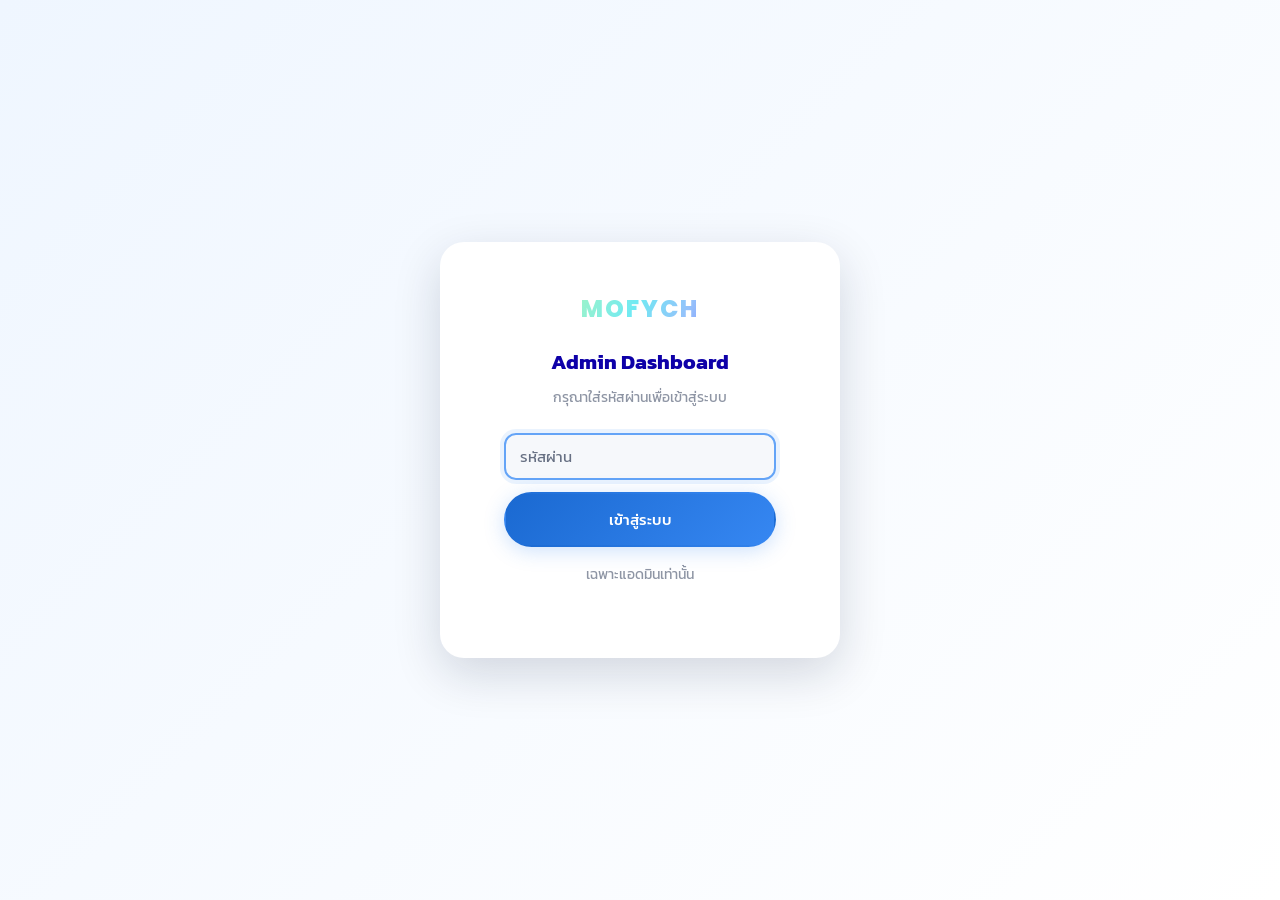
==== commit 0f7706d0: "update หน้าแอดมิน: แท็บคำนวณราคา + ส่งชื่อสินค้ามาตรฐานตอนฝากแทค - ผูกแท็บคำนวณราคากับ admin-pricing" ====
--- a/admin.html
+++ b/admin.html
@@ -5,13 +5,30 @@
     <meta charset="UTF-8">
     <meta name="viewport" content="width=device-width, initial-scale=1.0">
     <title>MOFYCH Admin Dashboard</title>
+    <link rel="icon" id="dynamicFavicon" href="logo/Logo.png" type="image/png">
+    <script>
+        (function () {
+            var img = new Image();
+            img.onload = function () {
+                var c = document.createElement('canvas');
+                c.width = 64; c.height = 64;
+                var ctx = c.getContext('2d');
+                ctx.beginPath(); ctx.arc(32, 32, 32, 0, Math.PI * 2); ctx.fillStyle = '#ffffff'; ctx.fill();
+                ctx.drawImage(img, 8, 8, 48, 48);
+                var link = document.getElementById('dynamicFavicon');
+                if (link) { link.href = c.toDataURL('image/png'); }
+            };
+            img.src = 'logo/Logo.png';
+        })();
+    </script>
     <link rel="preconnect" href="https://fonts.googleapis.com">
     <link rel="preconnect" href="https://fonts.gstatic.com" crossorigin>
     <link
         href="https://fonts.googleapis.com/css2?family=Kanit:wght@300;400;500;600;700&family=Poppins:wght@400;600;700;800&display=swap"
         rel="stylesheet">
-    <link rel="stylesheet" href="style.css">
-    <link rel="stylesheet" href="admin-style.css">
+    <link rel="stylesheet" href="style.css?v=23">
+    <link rel="stylesheet" href="admin-style.css?v=2">
+    <link rel="stylesheet" href="admin-pricing.css?v=2">
 </head>
 
 <body class="admin-body">
@@ -46,6 +63,13 @@
                         </svg></span>
                     <span class="sidebar-label">สินค้า</span>
                 </button>
+                <button class="sidebar-link" data-tab="pricing" onclick="switchTab('pricing')">
+                    <span class="sidebar-icon"><svg viewBox="0 0 24 24" width="18" height="18" fill="none"
+                            stroke="currentColor" stroke-width="2">
+                            <path d="M12 2v20M17 6H9.5a3.5 3.5 0 0 0 0 7H14a3.5 3.5 0 0 1 0 7H6" />
+                        </svg></span>
+                    <span class="sidebar-label">ประเมินต้นทุน</span>
+                </button>
                 <button class="sidebar-link" data-tab="registrations" onclick="switchTab('registrations')">
                     <span class="sidebar-icon"><svg viewBox="0 0 24 24" width="18" height="18" fill="none"
                             stroke="currentColor" stroke-width="2">
@@ -55,6 +79,15 @@
                             <path d="M16 3.13a4 4 0 0 1 0 7.75" />
                         </svg></span>
                     <span class="sidebar-label">รายชื่อฝากแทค</span>
+                </button>
+
+                <button class="sidebar-link" data-tab="queues" onclick="switchTab('queues')">
+                    <span class="sidebar-icon"><svg viewBox="0 0 24 24" width="18" height="18" fill="none"
+                            stroke="currentColor" stroke-width="2">
+                            <path d="M9 11l3 3L22 4" />
+                            <path d="M21 12v7a2 2 0 0 1-2 2H5a2 2 0 0 1-2-2V5a2 2 0 0 1 2-2h11" />
+                        </svg></span>
+                    <span class="sidebar-label">คิวงาน</span>
                 </button>
 
                 <button class="sidebar-link" data-tab="notify" onclick="switchTab('notify')">
@@ -140,11 +173,99 @@
                 <div class="admin-list" id="adminProductsList"></div>
             </div>
 
+            <!-- Tab: Pricing Studio -->
+            <div class="admin-tab" id="tab-pricing" style="display:none;">
+                <div class="pricing-admin-shell">
+                    <header class="pricing-admin-hero">
+                        <div>
+                            <p class="pricing-admin-kicker">MOFYCH · ARTIST LEDGER</p>
+                            <h2>ประเมินต้นทุนของศิลปิน</h2>
+                            <p>ดูราคาต้นทุนเต็ม ค่าแรงจริง และราคาที่เลือกขายในตลาดแยกจากกัน</p>
+                        </div>
+                        <a class="pricing-public-link" href="estimate.html" target="_blank" rel="noopener">เปิดหน้าประเมินสำหรับลูกค้า ↗</a>
+                    </header>
+
+                    <div class="pricing-admin-grid">
+                        <div class="pricing-admin-form">
+                            <section class="pricing-panel">
+                                <div class="pricing-panel-title"><span>01</span><h3>โมเดลและนโยบายราคา</h3></div>
+                                <div class="pricing-field-grid pricing-field-grid--3">
+                                    <label class="pricing-field"><span>ชื่อเวอร์ชัน</span><input id="pricingModelName" type="text" value="Long Body 20 cm · V2.5D"></label>
+                                    <label class="pricing-field"><span>ราคาที่เลือกขาย</span><input id="pricingSalePrice" type="number" min="0" step="50" value="1800"><small>บาท</small></label>
+                                    <label class="pricing-field"><span>Margin เป้าหมาย</span><input id="pricingMargin" type="number" min="0" max="80" step="1" value="25"><small>%</small></label>
+                                </div>
+                            </section>
+
+                            <section class="pricing-panel">
+                                <div class="pricing-panel-title"><span>02</span><h3>วัสดุและค่าใช้จ่ายเงินสด</h3></div>
+                                <div class="pricing-field-grid">
+                                    <label class="pricing-field"><span>ผ้าสีผิว</span><input data-material id="materialSkin" type="number" min="0" step="0.25" value="7.5"><small>บาท</small></label>
+                                    <label class="pricing-field"><span>ผ้าผม</span><input data-material id="materialHair" type="number" min="0" step="0.25" value="18.75"><small>บาท</small></label>
+                                    <label class="pricing-field"><span>ใยยัด</span><select data-material id="materialStuffing"><option value="6.2">ใยเดิม · 6.20</option><option value="15">ใยบอลอย่างดี · 15</option><option value="24">ขนห่านเทียม · 24</option></select></label>
+                                    <label class="pricing-field"><span>เจลละลายน้ำ</span><input data-material id="materialGel" type="number" min="0" step="1" value="5"><small>บาท</small></label>
+                                    <label class="pricing-field"><span>บรรจุภัณฑ์ทั้งหมด</span><input data-material id="materialPacking" type="number" min="0" step="5" value="80"><small>บาท</small></label>
+                                    <label class="pricing-field"><span>ด้าย/ไหม/ปากกา/เบ็ดเตล็ด</span><input data-material id="materialMisc" type="number" min="0" step="1" value="0"><small>กรอกเมื่อทราบ</small></label>
+                                    <label class="pricing-field"><span>น้ำ ไฟ น้ำยาซักต่องาน</span><input data-material id="materialUtility" type="number" min="0" step="1" value="0"><small>กรอกเมื่อทราบ</small></label>
+                                    <label class="pricing-field"><span>วัสดุเพิ่มเฉพาะงาน</span><input data-material id="materialExtra" type="number" min="0" step="1" value="0"><small>บาท</small></label>
+                                </div>
+                            </section>
+
+                            <section class="pricing-panel">
+                                <div class="pricing-panel-title"><span>03</span><h3>เวลาใช้แรงของศิลปิน</h3></div>
+                                <p class="pricing-panel-note">เวลาที่ตั้งไว้เป็นค่ากลางจากขั้นตอนปัจจุบัน แก้ได้ทุกช่องก่อนบันทึก</p>
+                                <div class="pricing-task-grid" id="pricingTaskGrid"></div>
+                                <div class="pricing-total-hours">เวลารวม <strong id="pricingTotalHours">0</strong> ชั่วโมง</div>
+                            </section>
+
+                            <section class="pricing-panel">
+                                <div class="pricing-panel-title"><span>04</span><h3>จักรเย็บผ้าและเวลาเพิ่ม</h3></div>
+                                <div class="pricing-field-grid pricing-field-grid--3">
+                                    <label class="pricing-field"><span>ราคาจักร</span><input id="machinePrice" type="number" min="0" value="4500"><small>บาท</small></label>
+                                    <label class="pricing-field"><span>อายุใช้งานโดยประมาณ</span><input id="machineLife" type="number" min="1" value="1000"><small>ชั่วโมง · แก้ได้</small></label>
+                                    <label class="pricing-field"><span>ใช้จักรกับงานนี้</span><input id="machineJobHours" type="number" min="0" step="0.25" value="3"><small>ชั่วโมง</small></label>
+                                    <label class="pricing-field"><span>เวลาเพิ่มเฉพาะงาน</span><input id="pricingExtraHours" type="number" min="0" step="0.25" value="0"><small>เช่น ใส่กระดูก +0.3 ชม.</small></label>
+                                </div>
+                            </section>
+                        </div>
+
+                        <aside class="pricing-admin-results">
+                            <section class="pricing-ledger-card">
+                                <p class="pricing-ledger-label">ราคาที่เลือกขาย</p>
+                                <div class="pricing-ledger-price" id="pricingMarketPrice">฿1,800</div>
+                                <div class="pricing-ledger-facts">
+                                    <div><span>เงินสดที่จ่าย</span><strong id="pricingCashCost">฿0</strong></div>
+                                    <div><span>ค่าแรงจริงที่ราคานี้รองรับ</span><strong id="pricingEffectiveWage">฿0/ชม.</strong></div>
+                                    <div><span>เวลารวม</span><strong id="pricingHoursSummary">0 ชม.</strong></div>
+                                </div>
+                                <p class="pricing-ledger-note">ค่าแรงจริงคำนวณจากเงินที่เหลือหลังหักวัสดุและค่าเครื่อง โดยยังไม่กันกำไรของร้าน</p>
+                            </section>
+
+                            <section class="pricing-panel pricing-comparison-panel">
+                                <div class="pricing-panel-title"><span>05</span><h3>เปรียบเทียบค่าแรง</h3></div>
+                                <div id="pricingWageComparisons"></div>
+                            </section>
+
+                            <section class="pricing-panel">
+                                <div class="pricing-panel-title"><span>06</span><h3>บันทึกส่วนตัว</h3></div>
+                                <label class="pricing-field"><span>ชื่อบันทึก</span><input id="pricingSaveName" type="text" placeholder="เช่น เบส Long Body 20 cm"></label>
+                                <button class="btn btn-primary" type="button" id="savePricingEstimate">บันทึกการประเมินนี้</button>
+                                <div class="pricing-history" id="pricingHistory"></div>
+                            </section>
+                        </aside>
+                    </div>
+                </div>
+            </div>
+
             <!-- Tab: Registrations -->
             <div class="admin-tab" id="tab-registrations" style="display:none;">
                 <div class="tab-header">
                     <h2>รายชื่อฝากแทค</h2>
-                    <div class="tab-actions">
+                    <div class="tab-actions" style="display:flex;gap:8px;align-items:center;flex-wrap:wrap;">
+                        <select id="filterRegProduct" class="form-input" onchange="renderRegistrations()"
+                            style="width:200px;">
+                            <option value="">ทุกสินค้า</option>
+                            <!-- populated by JS -->
+                        </select>
                         <input type="text" id="searchReg" class="form-input" placeholder="ค้นหาชื่อ / Email..."
                             oninput="renderRegistrations()" style="width:250px;">
                     </div>
@@ -166,64 +287,162 @@
             </div>
 
 
+            <!-- Tab: Queues (Admin) -->
+            <div class="admin-tab" id="tab-queues" style="display:none;">
+                <!-- ===== PRODUCT SELECTOR SCREEN ===== -->
+                <div id="queueProductSelector" class="admin-product-selector">
+                    <div class="selector-header">
+                        <h2>จัดการคิวงาน</h2>
+                        <p>เลือกสินค้าที่ต้องการจัดการคิว</p>
+                    </div>
+                    <div class="selector-grid" id="queueSelectorGrid">
+                        <!-- JS renders product cards here -->
+                    </div>
+                </div>
+
+                <!-- ===== QUEUE CONTENT (ซ่อนจนกว่าจะเลือกสินค้า) ===== -->
+                <div id="queueContentArea" style="display:none;">
+                    <div class="tab-header">
+                        <h2>จัดการคิวงาน</h2>
+                        <div class="tab-actions" style="display:flex;gap:8px;align-items:center;">
+                            <select id="queueProductSelect" class="form-input" onchange="adminSelectQueueProduct()"
+                                style="width:220px;">
+                            </select>
+                            <button class="btn btn-primary btn-sm" onclick="showAddQueueForm()">+ เพิ่มคิว</button>
+                        </div>
+                    </div>
+
+                    <!-- Add Queue Form -->
+                    <div class="add-form-card" id="addQueueForm" style="display:none;">
+                        <h3>เพิ่มคิวใหม่</h3>
+                        <div class="form-row">
+                            <div class="form-group">
+                                <label class="form-label">ประเภทงาน</label>
+                                <select id="newQueueWorkType" class="form-input"></select>
+                            </div>
+                            <div class="form-group">
+                                <label class="form-label">คิวเร่ง</label>
+                                <div class="toggle-wrap">
+                                    <label class="toggle-switch">
+                                        <input type="checkbox" id="newQueueRush">
+                                        <span class="toggle-slider"></span>
+                                    </label>
+                                    <span class="toggle-label">ปกติ</span>
+                                </div>
+                            </div>
+                        </div>
+                        <div class="form-actions">
+                            <button class="btn btn-primary btn-sm" onclick="addNewQueue()">เพิ่มคิว</button>
+                            <button class="btn btn-outline btn-sm" onclick="hideAddQueueForm()">ยกเลิก</button>
+                        </div>
+                    </div>
+
+                    <!-- Queue Table (Admin — editable) -->
+                    <div class="admin-table-wrap">
+                        <table class="admin-table" id="adminQueueTable">
+                            <thead>
+                                <tr id="adminQueueTableHead">
+                                    <!-- Dynamic headers rendered by JS -->
+                                </tr>
+                            </thead>
+                            <tbody id="adminQueueTableBody"></tbody>
+                        </table>
+                    </div>
+                    <div id="adminQueueEmpty"
+                        style="display:none;text-align:center;padding:48px;color:var(--gray-400);">
+                        <p>เลือกสินค้าแล้วกดเพิ่มคิว</p>
+                    </div>
+
+                    <!-- Sync buttons -->
+                    <div style="margin-top:16px;display:flex;justify-content:flex-end;gap:8px;">
+                        <button class="btn btn-outline btn-sm" onclick="fetchQueuesFromSheet()" id="fetchQueueBtn">
+                            ↓ ดึงจาก Google Sheets
+                        </button>
+                        <button class="btn btn-outline btn-sm" onclick="syncQueuesToSheet()" id="syncQueueBtn">
+                            ↑ Sync ไป Google Sheets
+                        </button>
+                    </div>
+                </div>
+            </div>
+
+
 
             <!-- Tab: Notify -->
             <div class="admin-tab" id="tab-notify" style="display:none;">
-                <div class="tab-header">
-                    <h2>ส่งแจ้งเตือน</h2>
-                </div>
-                <div class="notify-card">
-                    <div class="notify-info">
-                        <h3>ส่ง Email แจ้งเปิดรอบใหม่</h3>
-                        <p>เลือกสินค้าที่จะเปิดรอบ แล้วส่ง Email เฉพาะคนที่ฝากแทคสินค้านั้น</p>
-                    </div>
-
-                    <!-- Product Selector -->
-                    <div class="form-group">
-                        <label class="form-label">เลือกสินค้าที่จะแจ้งเตือน <span class="req">*</span></label>
-                        <select id="notifyProductSelect" class="form-input" onchange="updateNotifyCount()">
-                            <!-- populated by JS -->
-                        </select>
-                        <div class="notify-stats" style="margin-top:8px;">จะส่งถึง: <strong id="notifyCount">0</strong>
-                            คน</div>
-                    </div>
-
-                    <!-- Template Selector -->
-                    <div class="template-tabs">
-                        <button class="template-tab active" onclick="selectTemplate(0)">แบบที่ 1: นับถอยหลัง</button>
-                        <button class="template-tab" onclick="selectTemplate(1)">แบบที่ 2: เปิดรับวันนี้</button>
-                    </div>
-
-                    <!-- Editable Email Template -->
-                    <div class="form-group">
-                        <label class="form-label">หัวเรื่อง Email</label>
-                        <input type="text" id="emailSubject" class="form-input"
-                            value="✦ MOFYCH — เปิดรับ Commission รอบใหม่แล้ว!">
-                    </div>
-                    <div class="form-group">
-                        <label class="form-label">เนื้อหา Email</label>
-                        <textarea id="emailBody" class="form-input" rows="8"
-                            style="resize:vertical;font-size:0.88rem;line-height:1.7;"></textarea>
-                        <span class="form-hint">ตัวแปร: {name} = ชื่อลูกค้า, {product} = ชื่อสินค้าที่เลือก</span>
-                    </div>
-
-                    <div class="notify-preview-wrap">
-                        <button class="btn btn-outline btn-sm" onclick="togglePreview()">ดูตัวอย่าง</button>
-                        <div class="notify-preview" id="emailPreview" style="display:none;"></div>
-                    </div>
-
-                    <button class="btn btn-primary btn-lg" onclick="sendNotification()" id="sendNotifyBtn"
-                        style="width:100%;">
-                        ส่ง Email แจ้งเตือน
-                    </button>
+                <!-- ===== PRODUCT SELECTOR SCREEN ===== -->
+                <div id="notifyProductSelector" class="admin-product-selector">
+                    <div class="selector-header">
+                        <h2>ส่งแจ้งเตือน</h2>
+                        <p>เลือกสินค้าที่ต้องการส่งแจ้งเตือน</p>
+                    </div>
+                    <div class="selector-grid" id="notifySelectorGrid">
+                        <!-- JS renders product cards here -->
+                    </div>
+                </div>
+
+                <!-- ===== NOTIFY CONTENT (ซ่อนจนกว่าจะเลือกสินค้า) ===== -->
+                <div id="notifyContentArea" style="display:none;">
+                    <div class="tab-header">
+                        <h2>ส่งแจ้งเตือน</h2>
+                    </div>
+                    <div class="notify-card">
+                        <div class="notify-info">
+                            <h3>ส่ง Email แจ้งเปิดรอบใหม่</h3>
+                            <p>เลือกสินค้าที่จะเปิดรอบ แล้วส่ง Email เฉพาะคนที่ฝากแทคสินค้านั้น</p>
+                        </div>
+
+                        <!-- Product Selector (dropdown — still usable for switching) -->
+                        <div class="form-group">
+                            <label class="form-label">สินค้าที่เลือก <span class="req">*</span></label>
+                            <select id="notifyProductSelect" class="form-input" onchange="updateNotifyCount()">
+                                <!-- populated by JS -->
+                            </select>
+                            <div class="notify-stats" style="margin-top:8px;">จะส่งถึง: <strong
+                                    id="notifyCount">0</strong>
+                                คน</div>
+                        </div>
+
+                        <!-- Template Selector -->
+                        <div class="template-tabs">
+                            <button class="template-tab active" onclick="selectTemplate(0)">แบบที่ 1:
+                                นับถอยหลัง</button>
+                            <button class="template-tab" onclick="selectTemplate(1)">แบบที่ 2: เปิดรับวันนี้</button>
+                        </div>
+
+                        <!-- Editable Email Template -->
+                        <div class="form-group">
+                            <label class="form-label">หัวเรื่อง Email</label>
+                            <input type="text" id="emailSubject" class="form-input"
+                                value="✦ MOFYCH — เปิดรับ Commission รอบใหม่แล้ว!">
+                        </div>
+                        <div class="form-group">
+                            <label class="form-label">เนื้อหา Email</label>
+                            <textarea id="emailBody" class="form-input" rows="8"
+                                style="resize:vertical;font-size:0.88rem;line-height:1.7;"></textarea>
+                            <span class="form-hint">ตัวแปร: {name} = ชื่อลูกค้า, {product} = ชื่อสินค้าที่เลือก</span>
+                        </div>
+
+                        <div class="notify-preview-wrap">
+                            <button class="btn btn-outline btn-sm" onclick="togglePreview()">ดูตัวอย่าง</button>
+                            <div class="notify-preview" id="emailPreview" style="display:none;"></div>
+                        </div>
+
+                        <button class="btn btn-primary btn-lg" onclick="sendNotification()" id="sendNotifyBtn"
+                            style="width:100%;">
+                            ส่ง Email แจ้งเตือน
+                        </button>
+                    </div>
                 </div>
             </div>
         </main>
     </div>
 
     <div class="toast-container" id="toastContainer"></div>
-    <script src="script.js"></script>
-    <script src="admin-script.js"></script>
+    <script src="script.js?v=35"></script>
+    <script src="queue-script.js"></script>
+    <script src="pricing-data.js?v=7"></script>
+    <script src="admin-script.js?v=2"></script>
+    <script src="admin-pricing.js?v=2"></script>
 </body>
 
-</html>+</html>
--- a/style.css
+++ b/style.css
@@ -1,6 +1,6 @@
 /* ========================================
    MOFYCH Commission — Art Iconic Theme
-   Deep navy / blue / purple celestial
+   พาเลตหลัก 11 สี (ดู :root ด้านล่าง) — สีนำคือน้ำเงินโลโก้ #0D1A3A
    Light & Dark mode
    ======================================== */
 *,
@@ -12,38 +12,102 @@
 }
 
 :root {
-    /* Brand palette */
-    --navy: #0d1a3a;
-    --navy-deep: #060e24;
-    --royal: #1a2f6b;
-    --blue-700: #1e4d8a;
-    --blue-600: #2563b0;
-    --blue-500: #3b82f6;
-    --blue-400: #60a5fa;
-    --blue-300: #93c5fd;
-    --blue-200: #bfdbfe;
-    --blue-100: #dbeafe;
-    --blue-50: #eff6ff;
-    --purple: #6c3ec7;
-    --purple-soft: #a78bfa;
-    --pink-soft: #f0abfc;
-    --cyan: #67e8f9;
-    --mint: #a7f3d0;
+    /* ============================================================
+       PALETTE — 11 สีของเว็บ (แหล่งเดียวของความจริง)
+       ห้ามคิดสีใหม่นอกลิสต์นี้ สีอื่นในไฟล์ทั้งหมดเป็นแค่
+       "ขั้นอ่อน/ขั้นเข้ม" ของ 11 สีนี้ (ล็อก hue ไว้ตรงกัน)
+       สีหลักของแบรนด์ = --pal-navy (น้ำเงินในโลโก้)
+       ============================================================ */
+    --pal-primary: #0E00A8;
+    /* น้ำเงินหลัก — สีนำของเว็บ (สดกว่าน้ำเงินโลโก้ ไม่จมเป็นดำ) */
+    --pal-navy: #0D1A3A;
+    /* น้ำเงินโลโก้ — ใช้เป็นหมึกเข้มสุด/พื้น footer เท่านั้น */
+    --pal-cyan: #71EAF3;
+    /* ฟ้าโฮโล */
+    --pal-blue: #95C1FB;
+    /* ฟ้าคราม */
+    --pal-lavender: #C8A6F7;
+    /* ม่วงลาเวนเดอร์ */
+    --pal-pink: #F8A9D6;
+    /* ชมพูโฮโล */
+    --pal-mint: #9DF3C9;
+    /* มิ้นต์โฮโล */
+    --pal-gold: #D8B45A;
+    /* ทองยุคกลาง */
+    --pal-burgundy: #7C2D45;
+    /* เบอร์กันดี */
+    --pal-violet: #2B1E5C;
+    /* ม่วงอวกาศ */
+    --pal-paper: #EFF6FF;
+    /* ขาวฟ้า */
+    --pal-silver: #B7BBC4;
+    /* เทาเงิน */
+
+    /* ---- ไล่ขั้นจากสีนำ #0E00A8 (hue 245) — หมึก/ปุ่ม/หัวเรื่อง ---- */
+    --primary: var(--pal-primary);
+    --primary-lit: #1300E6;
+    --primary-deep: #090070;
+    --primary-soft: #7C70FF;
+    --primary-tint: #DAD6FF;
+    /* หมึกเนื้อความ: สีนำที่ลดความอิ่มลง อ่านสบายแต่ยังเป็นน้ำเงิน ไม่ใช่เทาดำ */
+    --ink-body: #3A3857;
+
+    /* ---- น้ำเงินโลโก้ + ม่วงอวกาศ (พื้นเข้ม) ---- */
+    --navy: var(--pal-navy);
+    --navy-deep: #060D1F;
+    /* เงาเข้มของ --pal-navy */
+    --royal: var(--pal-violet);
+    --blue-900: var(--pal-primary);
+
+    /* ---- ไล่ขั้นจาก "ฟ้าคราม" #95C1FB (hue 214) ---- */
+    --blue-700: #1A539E;
+    --blue-600: #1A69D1;
+    --blue-500: #3687F2;
+    --blue-400: #64A4F7;
+    --blue-300: var(--pal-blue);
+    --blue-200: #BAD7FD;
+    --blue-100: #D8E8FE;
+    --blue-50: var(--pal-paper);
+
+    /* ---- ม่วง/ชมพู/ฟ้าโฮโล/มิ้นต์ ---- */
+    --purple: #7839D0;
+    /* ขั้นเข้มของลาเวนเดอร์ */
+    --purple-deep: #5D2E9E;
+    --purple-soft: var(--pal-lavender);
+    --purple-tint: #E8D9FC;
+    --pink-soft: var(--pal-pink);
+    --cyan: var(--pal-cyan);
+    --cyan-deep: #157379;
+    --cyan-tint: #D2F6F9;
+    --mint: var(--pal-mint);
+
+    /* ---- ทองยุคกลาง ---- */
+    --gold: var(--pal-gold);
+    --gold-lit: #F1D07E;
+    --gold-deep: #B28A24;
+    --parchment: #F6EEDA;
+
+    /* ---- กลาง: ไล่ขั้นจาก "เทาเงิน" #B7BBC4 (hue 222) ---- */
     --white: #ffffff;
-    --gray-50: #f8f9fc;
-    --gray-100: #f0f2f5;
-    --gray-200: #e2e5ea;
-    --gray-300: #c4c9d2;
-    --gray-400: #9199a5;
-    --gray-500: #6b7280;
-    --gray-600: #4b5563;
-    --gray-700: #374151;
-    --gray-800: #1f2937;
-    --red: #ef4444;
-    --red-heart: #e74c6f;
-    --green: #34d399;
-    --green-light: #d1fae5;
-    --red-light: #fee2e2;
+    --paper: var(--pal-paper);
+    --gray-50: #F6F8FB;
+    --gray-100: #EDEFF2;
+    --gray-200: #DCDFE5;
+    --gray-300: var(--pal-silver);
+    --gray-400: #8E95A4;
+    --gray-500: #677083;
+    --gray-600: #4B5263;
+    --gray-700: #363E4E;
+    --gray-800: #212736;
+
+    /* ---- สถานะ: แดง = เบอร์กันดี, เขียว = มิ้นต์ ---- */
+    --red: var(--pal-burgundy);
+    --red-heart: #D34570;
+    --red-light: #FAE1E8;
+    --green: #2CBA75;
+    --green-deep: #1F985E;
+    --green-light: #DCF9EB;
+
     --radius-sm: 8px;
     --radius-md: 12px;
     --radius-lg: 16px;
@@ -54,50 +118,28 @@
     --transition: 0.3s ease;
 }
 
-/* ====== LIGHT THEME (default) ====== */
-[data-theme="light"] {
+/* ====== SURFACE TOKENS — โหมดสว่างอย่างเดียว (เว็บนี้ไม่มีดาร์กโหมด) ====== */
+:root {
     --bg-body: var(--white);
     --bg-section-alt: var(--blue-50);
     --bg-card: var(--white);
     --bg-input: var(--gray-50);
     --border: var(--gray-200);
     --border-input: var(--gray-200);
-    --text-primary: var(--navy);
-    --text-secondary: var(--gray-700);
+    --text-primary: var(--pal-primary);
+    --text-secondary: var(--ink-body);
     --text-muted: var(--gray-500);
     --shadow-sm: 0 1px 3px rgba(13, 26, 58, 0.06);
     --shadow-md: 0 4px 16px rgba(13, 26, 58, 0.08);
     --shadow-lg: 0 8px 32px rgba(13, 26, 58, 0.12);
-    --shadow-blue: 0 4px 20px rgba(59, 130, 246, 0.25);
+    --shadow-xl: 0 16px 48px rgba(13, 26, 58, 0.16);
+    --shadow-blue: 0 4px 20px rgba(54, 135, 242, 0.25);
     --nav-bg: rgba(255, 255, 255, 0.92);
     --hero-gradient: linear-gradient(180deg, var(--blue-50) 0%, var(--white) 80%);
     --footer-bg: var(--navy);
     --footer-text: rgba(255, 255, 255, 0.7);
     --card-hover-border: var(--blue-300);
     --wanderer-filter: none;
-}
-
-/* ====== DARK THEME ====== */
-[data-theme="dark"] {
-    --bg-body: var(--navy-deep);
-    --bg-section-alt: var(--navy);
-    --bg-card: rgba(26, 47, 107, 0.3);
-    --bg-input: rgba(13, 26, 58, 0.5);
-    --border: rgba(96, 165, 250, 0.15);
-    --border-input: rgba(96, 165, 250, 0.2);
-    --text-primary: var(--white);
-    --text-secondary: var(--blue-200);
-    --text-muted: var(--blue-300);
-    --shadow-sm: 0 1px 3px rgba(0, 0, 0, 0.2);
-    --shadow-md: 0 4px 16px rgba(0, 0, 0, 0.3);
-    --shadow-lg: 0 8px 32px rgba(0, 0, 0, 0.4);
-    --shadow-blue: 0 4px 20px rgba(59, 130, 246, 0.3);
-    --nav-bg: rgba(6, 14, 36, 0.92);
-    --hero-gradient: linear-gradient(180deg, var(--navy) 0%, var(--navy-deep) 80%);
-    --footer-bg: var(--navy-deep);
-    --footer-text: rgba(147, 197, 253, 0.7);
-    --card-hover-border: rgba(96, 165, 250, 0.4);
-    --wanderer-filter: invert(1);
 }
 
 html {
@@ -114,12 +156,21 @@
     transition: background 0.4s ease, color 0.4s ease;
 }
 
-/* ====== HOLOGRAM (Pastel Mint → Cyan → Lavender → Pink) ====== */
-.hologram {
-    background: linear-gradient(135deg,
-            #a7f3d0 0%, #67e8f9 20%, #a5b4fc 40%,
-            #c4b5fd 55%, #f0abfc 70%, #fda4af 85%,
-            #a7f3d0 100%);
+/* ====== HOLOGRAM ======
+   ไล่สีโฮโลเต็มสเปกตรัมของพาเลต: มิ้นต์ → ฟ้าโฮโล → ฟ้าคราม → สีนำ
+   → ลาเวนเดอร์ → ชมพูโฮโล แล้ววนกลับ
+   ⚠ แถบสีนำ (--primary-soft) คือตัวที่ทำให้ไม่ซีดจนจมพื้นขาว ห้ามถอดออก */
+.hologram,
+.holo-text {
+    background: linear-gradient(115deg,
+            var(--pal-mint) 0%,
+            var(--pal-cyan) 15%,
+            var(--pal-blue) 29%,
+            var(--primary-soft) 44%,
+            var(--pal-lavender) 59%,
+            var(--pal-pink) 74%,
+            var(--pal-cyan) 88%,
+            var(--pal-mint) 100%);
     background-size: 300% 300%;
     -webkit-background-clip: text;
     -webkit-text-fill-color: transparent;
@@ -127,6 +178,12 @@
     animation: holo 5s ease infinite;
 }
 
+/* ตัวอักษรโฮโลขนาดใหญ่ — เติมเงาสีนำใต้ตัวอักษรให้ขอบคมบนพื้นขาว */
+.holo-text-lg {
+    filter:
+        drop-shadow(0 2px 0 rgba(14, 0, 168, .16)) drop-shadow(0 0 18px rgba(113, 234, 243, .45));
+}
+
 @keyframes holo {
 
     0%,
@@ -139,51 +196,6 @@
     }
 }
 
-
-
-
-/* ====== THEME TOGGLE ====== */
-.theme-toggle {
-    position: fixed;
-    top: 16px;
-    right: 16px;
-    z-index: 1100;
-    width: 44px;
-    height: 44px;
-    border-radius: 50%;
-    background: var(--bg-card);
-    border: 2px solid var(--border);
-    cursor: pointer;
-    display: flex;
-    align-items: center;
-    justify-content: center;
-    box-shadow: var(--shadow-md);
-    transition: var(--transition);
-}
-
-.theme-toggle:hover {
-    transform: scale(1.1);
-    box-shadow: var(--shadow-lg);
-}
-
-.theme-icon {
-    width: 20px;
-    height: 20px;
-    color: var(--text-secondary);
-    transition: var(--transition);
-}
-
-[data-theme="light"] .moon {
-    display: none;
-}
-
-[data-theme="dark"] .sun {
-    display: none;
-}
-
-[data-theme="dark"] .moon {
-    color: var(--cyan);
-}
 
 /* ====== SPARKLE ====== */
 .sparkle-container {
@@ -254,11 +266,6 @@
     background: transparent;
 }
 
-[data-theme="dark"] .wave {
-    opacity: 0.4;
-    border-color: var(--purple-soft);
-}
-
 .wave-1 {
     width: 800px;
     height: 300px;
@@ -316,11 +323,6 @@
     animation: twinkle 3s ease-in-out infinite;
 }
 
-[data-theme="dark"] .star-4pt {
-    opacity: 0.7;
-    color: var(--white);
-}
-
 .star-1 {
     width: 24px;
     top: 12%;
@@ -368,10 +370,6 @@
         opacity: 0.8;
         transform: scale(1.3);
     }
-}
-
-[data-theme="dark"] .star-4pt {
-    animation-name: twinkle-dark;
 }
 
 @keyframes twinkle-dark {
@@ -395,11 +393,6 @@
     background: linear-gradient(90deg, transparent, var(--blue-400), transparent);
     opacity: 0.4;
     transform: rotate(-25deg);
-}
-
-[data-theme="dark"] .shooting-line {
-    opacity: 0.5;
-    background: linear-gradient(90deg, transparent, var(--white), transparent);
 }
 
 .sl-1 {
@@ -454,11 +447,6 @@
     animation: float-dot 10s ease-in-out infinite;
 }
 
-[data-theme="dark"] .dot-particle {
-    opacity: 0.7;
-    background: var(--purple-soft);
-}
-
 .dot-1 {
     top: 15%;
     left: 20%;
@@ -515,84 +503,7 @@
     }
 }
 
-/* ====== WANDERER (GPU-accelerated with transform) ====== */
-.wanderer {
-    position: fixed;
-    z-index: 900;
-    cursor: grab;
-    user-select: none;
-    touch-action: none;
-    left: 0;
-    top: 0;
-    will-change: transform;
-}
-
-.wanderer.walking {
-    transition: transform 3s linear;
-}
-
-.wanderer.dragging {
-    cursor: grabbing;
-    transition: none !important;
-}
-
-.wanderer.dragging .wanderer-inner {
-    transform: scale(1.15);
-    animation: none;
-}
-
-.wanderer-inner {
-    width: 65px;
-    height: 65px;
-    transition: transform 0.2s ease;
-    animation: char-idle 2.5s ease-in-out infinite;
-    position: relative;
-}
-
-.wanderer-img {
-    width: 100%;
-    height: 100%;
-    object-fit: contain;
-    filter: var(--wanderer-filter);
-    transition: filter 0.3s;
-}
-
-.wanderer-tooltip {
-    position: absolute;
-    bottom: -26px;
-    left: 50%;
-    transform: translateX(-50%);
-    white-space: nowrap;
-    font-size: 0.7rem;
-    color: var(--text-muted);
-    opacity: 0;
-    transition: opacity 0.3s;
-    pointer-events: none;
-}
-
-.wanderer:hover .wanderer-tooltip {
-    opacity: 1;
-}
-
-@keyframes char-idle {
-
-    0%,
-    100% {
-        transform: translateY(0);
-    }
-
-    50% {
-        transform: translateY(-6px);
-    }
-}
-
-.wanderer.flipped .wanderer-inner {
-    transform: scaleX(-1);
-}
-
-.wanderer.flipped.dragging .wanderer-inner {
-    transform: scaleX(-1) scale(1.15);
-}
+/* ====== มาสคอต A & B ====== ย้ายไป mascot.css แล้ว (คนละธีมกับหน้าแรก) ====== */
 
 /* ====== NAVBAR ====== */
 .navbar {
@@ -670,11 +581,13 @@
     transition: var(--transition);
 }
 
-.nav-link:hover {
+.nav-link:hover,
+.nav-link.active-link {
     color: var(--blue-400);
 }
 
-.nav-link:hover::after {
+.nav-link:hover::after,
+.nav-link.active-link::after {
     width: 100%;
 }
 
@@ -814,7 +727,7 @@
 }
 
 .hologram-glow {
-    filter: drop-shadow(0 0 8px rgba(167, 243, 208, 0.5)) drop-shadow(0 0 16px rgba(103, 232, 249, 0.4)) drop-shadow(0 0 24px rgba(165, 180, 252, 0.3));
+    filter: drop-shadow(0 0 8px rgba(157, 243, 201, 0.5)) drop-shadow(0 0 16px rgba(113, 234, 243, 0.4)) drop-shadow(0 0 24px rgba(200, 166, 247, 0.3));
     animation: glow-pulse 4s ease-in-out infinite;
 }
 
@@ -822,36 +735,30 @@
 
     0%,
     100% {
-        filter: drop-shadow(0 0 8px rgba(167, 243, 208, 0.5)) drop-shadow(0 0 16px rgba(103, 232, 249, 0.4)) drop-shadow(0 0 24px rgba(165, 180, 252, 0.3));
+        filter: drop-shadow(0 0 8px rgba(157, 243, 201, 0.5)) drop-shadow(0 0 16px rgba(113, 234, 243, 0.4)) drop-shadow(0 0 24px rgba(200, 166, 247, 0.3));
     }
 
     33% {
-        filter: drop-shadow(0 0 10px rgba(103, 232, 249, 0.6)) drop-shadow(0 0 20px rgba(196, 181, 253, 0.5)) drop-shadow(0 0 28px rgba(240, 171, 252, 0.3));
+        filter: drop-shadow(0 0 10px rgba(113, 234, 243, 0.6)) drop-shadow(0 0 20px rgba(200, 166, 247, 0.5)) drop-shadow(0 0 28px rgba(248, 169, 214, 0.3));
     }
 
     66% {
-        filter: drop-shadow(0 0 8px rgba(240, 171, 252, 0.5)) drop-shadow(0 0 18px rgba(253, 164, 175, 0.4)) drop-shadow(0 0 26px rgba(167, 243, 208, 0.3));
+        filter: drop-shadow(0 0 8px rgba(248, 169, 214, 0.5)) drop-shadow(0 0 18px rgba(248, 169, 214, 0.4)) drop-shadow(0 0 26px rgba(157, 243, 201, 0.3));
     }
 }
 
 .hero-badge {
     display: inline-block;
     padding: 8px 24px;
-    background: rgba(59, 130, 246, 0.1);
+    background: rgba(54, 135, 242, 0.1);
     color: var(--blue-400);
     font-size: 0.85rem;
     font-weight: 500;
     letter-spacing: 1px;
     border-radius: var(--radius-full);
     margin-bottom: 24px;
-    border: 1px solid rgba(59, 130, 246, 0.2);
+    border: 1px solid rgba(54, 135, 242, 0.2);
     animation: fade-up 0.8s ease-out 0.2s both;
-}
-
-[data-theme="dark"] .hero-badge {
-    background: rgba(167, 243, 208, 0.1);
-    color: var(--cyan);
-    border-color: rgba(103, 232, 249, 0.2);
 }
 
 .hero-title {
@@ -919,7 +826,7 @@
 
 .btn-primary:hover {
     transform: translateY(-2px);
-    box-shadow: 0 6px 24px rgba(59, 130, 246, 0.35);
+    box-shadow: 0 6px 24px rgba(54, 135, 242, 0.35);
 }
 
 .btn-primary:active {
@@ -1017,11 +924,6 @@
     height: 16px;
     color: var(--blue-400);
     opacity: 0.5;
-}
-
-[data-theme="dark"] .section-star {
-    color: var(--purple-soft);
-    opacity: 0.8;
 }
 
 .section-title {
@@ -1150,12 +1052,12 @@
 }
 
 .status-open {
-    background: rgba(52, 211, 153, 0.15);
-    color: #10b981;
+    background: rgba(44, 186, 117, 0.15);
+    color: var(--green);
 }
 
 .status-closed {
-    background: rgba(107, 114, 128, 0.15);
+    background: rgba(103, 112, 131, 0.15);
     color: var(--gray-500);
 }
 
@@ -1272,7 +1174,7 @@
 
 .form-input:focus {
     border-color: var(--blue-400);
-    box-shadow: 0 0 0 4px rgba(59, 130, 246, 0.1);
+    box-shadow: 0 0 0 4px rgba(54, 135, 242, 0.1);
 }
 
 .form-input::placeholder {
@@ -1376,7 +1278,7 @@
 
 .product-select-item.selected {
     border-color: var(--blue-500);
-    background: rgba(59, 130, 246, 0.08);
+    background: rgba(54, 135, 242, 0.08);
 }
 
 .product-select-item input[type="checkbox"] {
@@ -1439,7 +1341,7 @@
     display: flex;
     align-items: center;
     justify-content: center;
-    background: linear-gradient(135deg, var(--green), #10b981);
+    background: linear-gradient(135deg, var(--green), var(--green-deep));
     border-radius: 50%;
     margin: 0 auto 24px;
     animation: success-pop 0.5s ease;
@@ -1550,12 +1452,12 @@
 }
 
 .result-status.active {
-    background: rgba(52, 211, 153, 0.15);
-    color: #10b981;
+    background: rgba(44, 186, 117, 0.15);
+    color: var(--green);
 }
 
 .result-status.cancelled {
-    background: rgba(107, 114, 128, 0.15);
+    background: rgba(103, 112, 131, 0.15);
     color: var(--gray-500);
     text-decoration: line-through;
 }
@@ -1794,11 +1696,6 @@
         text-align: center;
     }
 
-    .wanderer-inner {
-        width: 50px;
-        height: 50px;
-    }
-
     .hero-logo-wrap {
         width: 90px;
         height: 90px;
@@ -1810,12 +1707,6 @@
         height: 60px;
     }
 
-    .theme-toggle {
-        top: 10px;
-        right: 10px;
-        width: 38px;
-        height: 38px;
-    }
 
     .privacy-notice {
         text-align: left;
--- a/admin-style.css
+++ b/admin-style.css
@@ -412,7 +412,7 @@
 
 .status-badge.active {
     background: var(--green-light);
-    color: #059669;
+    color: var(--green-deep);
 }
 
 .status-badge.cancelled {
@@ -456,6 +456,175 @@
 .queue-admin-actions {
     display: flex;
     gap: 6px;
+}
+
+/* ====== Admin Queue — Colored Selects ====== */
+select.admin-q-select {
+    border-radius: 20px;
+    font-weight: 500;
+    border: none;
+    cursor: pointer;
+    transition: background 0.2s, color 0.2s;
+    appearance: none;
+    -webkit-appearance: none;
+    background-repeat: no-repeat;
+    background-position: right 6px center;
+    background-size: 10px;
+    padding-right: 20px !important;
+    background-image: url("data:image/svg+xml,%3Csvg xmlns='http://www.w3.org/2000/svg' viewBox='0 0 10 6'%3E%3Cpath d='M1 1l4 4 4-4' stroke='%23666' stroke-width='1.5' fill='none'/%3E%3C/svg%3E");
+}
+
+/* Idle — gray */
+select.admin-q-select.q-badge-idle {
+    background-color: var(--gray-100);
+    color: var(--gray-600);
+}
+
+/* Progress — blue */
+select.admin-q-select.q-badge-progress {
+    background-color: var(--blue-100);
+    color: var(--blue-700);
+}
+
+/* Partial — purple */
+select.admin-q-select.q-badge-partial {
+    background-color: var(--purple-tint);
+    color: var(--purple-deep);
+}
+
+/* Done — cyan/teal */
+select.admin-q-select.q-badge-done {
+    background-color: var(--cyan-tint);
+    color: var(--cyan-deep);
+}
+
+/* Dark mode overrides */
+/* ====== Admin Product Selector (Queue/Notify tabs) ====== */
+.admin-product-selector {
+    padding: 24px 0;
+}
+
+.selector-header {
+    margin-bottom: 28px;
+}
+
+.selector-header h2 {
+    font-size: 1.3rem;
+    color: var(--blue-900);
+    margin-bottom: 6px;
+}
+
+.selector-header p {
+    color: var(--gray-400);
+    font-size: 0.9rem;
+}
+
+.selector-grid {
+    display: grid;
+    grid-template-columns: repeat(auto-fill, minmax(240px, 1fr));
+    gap: 20px;
+}
+
+.selector-card {
+    background: var(--white);
+    border-radius: var(--radius-lg);
+    border: 2px solid var(--gray-200);
+    overflow: hidden;
+    cursor: pointer;
+    transition: var(--transition);
+    position: relative;
+}
+
+.selector-card::before {
+    content: '';
+    position: absolute;
+    top: 0;
+    left: 0;
+    right: 0;
+    height: 3px;
+    background: linear-gradient(90deg, var(--blue-500), var(--blue-400));
+    opacity: 0;
+    transition: var(--transition);
+}
+
+.selector-card:hover {
+    border-color: var(--blue-300);
+    box-shadow: var(--shadow-md);
+    transform: translateY(-3px);
+}
+
+.selector-card:hover::before {
+    opacity: 1;
+}
+
+.selector-card-img {
+    width: 100%;
+    height: 130px;
+    object-fit: cover;
+    background: var(--gray-50);
+    display: flex;
+    align-items: center;
+    justify-content: center;
+    border-bottom: 1px solid var(--gray-200);
+    overflow: hidden;
+}
+
+.selector-card-img img {
+    width: 100%;
+    height: 100%;
+    object-fit: cover;
+}
+
+.selector-card-body {
+    padding: 16px 20px;
+}
+
+.selector-card-name {
+    font-size: 1rem;
+    font-weight: 600;
+    color: var(--blue-900);
+    margin-bottom: 4px;
+}
+
+.selector-card-artist {
+    font-size: 0.82rem;
+    color: var(--gray-400);
+}
+
+.selector-card-artist span {
+    color: var(--blue-500);
+    font-weight: 500;
+}
+
+.selector-card-btn {
+    display: inline-flex;
+    align-items: center;
+    gap: 6px;
+    margin-top: 10px;
+    padding: 6px 16px;
+    background: linear-gradient(135deg, var(--blue-500), var(--blue-400));
+    color: var(--white);
+    border-radius: var(--radius-full);
+    font-size: 0.82rem;
+    font-weight: 500;
+    font-family: var(--font-th);
+    border: none;
+    cursor: pointer;
+    transition: var(--transition);
+}
+
+.selector-card-btn:hover {
+    transform: translateY(-1px);
+    box-shadow: 0 4px 12px rgba(54, 135, 242, 0.3);
+}
+
+@media (max-width: 768px) {
+    .selector-grid {
+        grid-template-columns: 1fr;
+    }
+    .selector-card-img {
+        height: 100px;
+    }
 }
 
 /* Notify */
@@ -560,14 +729,36 @@
     font-size: 0.8rem;
 }
 
-/* Responsive */
+/* ====== Responsive ====== */
+
+/* Tablet */
+@media (max-width: 1024px) {
+    .admin-main {
+        padding: 24px;
+    }
+
+    .admin-table th,
+    .admin-table td {
+        padding: 10px 8px;
+        font-size: 0.82rem;
+    }
+
+    .notify-card {
+        padding: 32px;
+    }
+}
+
+/* Mobile */
 @media (max-width: 768px) {
+
+    /* --- Sidebar: icon-only mode --- */
     .admin-sidebar {
-        width: 64px;
+        width: 56px;
     }
 
     .sidebar-header {
         justify-content: center;
+        padding: 16px 8px;
     }
 
     .sidebar-header .logo-text,
@@ -578,41 +769,287 @@
 
     .sidebar-link {
         justify-content: center;
-        padding: 12px;
+        padding: 12px 8px;
+    }
+
+    .sidebar-icon {
+        width: 22px;
     }
 
     .sidebar-footer {
         display: none;
     }
 
+    /* --- Main content --- */
     .admin-main {
-        margin-left: 64px;
-        max-width: calc(100% - 64px);
-        padding: 16px;
-    }
-
-    .form-row {
-        grid-template-columns: 1fr;
-    }
-
+        margin-left: 56px;
+        max-width: calc(100% - 56px);
+        padding: 12px;
+    }
+
+    /* --- Stats bar --- */
+    .stats-bar {
+        grid-template-columns: 1fr 1fr;
+        gap: 8px;
+        margin-bottom: 20px;
+    }
+
+    .stat-card {
+        padding: 16px 12px;
+    }
+
+    .stat-value {
+        font-size: 1.5rem;
+    }
+
+    .stat-label {
+        font-size: 0.78rem;
+    }
+
+    /* --- Tab headers --- */
     .tab-header {
         flex-direction: column;
         align-items: flex-start;
+        gap: 12px;
+        margin-bottom: 20px;
+    }
+
+    .tab-header h2 {
+        font-size: 1.1rem;
     }
 
     .tab-actions {
         width: 100%;
-    }
-
-    .tab-actions input {
+        flex-wrap: wrap;
+    }
+
+    .tab-actions input,
+    .tab-actions select {
         width: 100% !important;
-    }
-
+        min-width: 0;
+    }
+
+    /* --- Forms --- */
+    .form-row {
+        grid-template-columns: 1fr;
+    }
+
+    .add-form-card {
+        padding: 20px 16px;
+        margin-bottom: 20px;
+    }
+
+    .add-form-card h3 {
+        font-size: 1rem;
+    }
+
+    /* --- Product list items --- */
+    .admin-list-item {
+        padding: 16px;
+        flex-direction: column;
+        align-items: flex-start;
+    }
+
+    .item-info h4 {
+        font-size: 0.92rem;
+    }
+
+    .item-info p {
+        font-size: 0.78rem;
+    }
+
+    .item-actions {
+        width: 100%;
+    }
+
+    .item-actions .btn-icon {
+        flex: 1;
+        text-align: center;
+    }
+
+    /* --- Registration table: card style --- */
+    .admin-table-wrap {
+        border-radius: var(--radius-md);
+        border: none;
+        background: transparent;
+    }
+
+    /* Registration table on mobile → card rows */
+    #tab-registrations .admin-table thead {
+        display: none;
+    }
+
+    #tab-registrations .admin-table tbody tr {
+        display: block;
+        background: var(--white);
+        border: 1px solid var(--gray-200);
+        border-radius: var(--radius-md);
+        margin-bottom: 8px;
+        padding: 14px;
+    }
+
+    #tab-registrations .admin-table tbody td {
+        display: flex;
+        justify-content: space-between;
+        padding: 4px 0;
+        border: none;
+        font-size: 0.82rem;
+    }
+
+    #tab-registrations .admin-table tbody td:before {
+        font-weight: 500;
+        color: var(--gray-400);
+        font-size: 0.78rem;
+    }
+
+    #tab-registrations .admin-table tbody td:nth-child(1):before {
+        content: 'ชื่อ';
+    }
+
+    #tab-registrations .admin-table tbody td:nth-child(2):before {
+        content: 'Email';
+    }
+
+    #tab-registrations .admin-table tbody td:nth-child(3):before {
+        content: 'สินค้า';
+    }
+
+    #tab-registrations .admin-table tbody td:nth-child(4):before {
+        content: 'วันที่';
+    }
+
+    #tab-registrations .admin-table tbody td:nth-child(5) {
+        justify-content: flex-end;
+        padding-top: 8px;
+    }
+
+    /* --- Queue admin table: CARD layout --- */
+    #adminQueueTable {
+        border: none;
+    }
+
+    #adminQueueTable thead {
+        display: none;
+    }
+
+    #adminQueueTable tbody {
+        display: flex;
+        flex-direction: column;
+        gap: 12px;
+    }
+
+    #adminQueueTable tbody tr {
+        display: grid;
+        grid-template-columns: 1fr 1fr;
+        gap: 6px 12px;
+        background: var(--white);
+        border: 1px solid var(--gray-200);
+        border-radius: var(--radius-lg);
+        padding: 14px 16px;
+    }
+
+    #adminQueueTable tbody tr:hover td {
+        background: transparent;
+    }
+
+    #adminQueueTable tbody td {
+        display: flex;
+        flex-direction: column;
+        border: none;
+        padding: 4px 0;
+    }
+
+    #adminQueueTable tbody td::before {
+        content: attr(data-label);
+        font-size: 0.68rem;
+        font-weight: 500;
+        color: var(--gray-400);
+        margin-bottom: 2px;
+        text-transform: uppercase;
+        letter-spacing: 0.5px;
+    }
+
+    /* Q number — spans full width as card header */
+    #adminQueueTable tbody td.admin-q-cell {
+        grid-column: 1 / -1;
+        flex-direction: row;
+        align-items: center;
+        justify-content: space-between;
+        padding-bottom: 8px;
+        margin-bottom: 4px;
+        border-bottom: 1px solid var(--gray-100);
+    }
+
+    #adminQueueTable tbody td.admin-q-cell::before {
+        display: none;
+    }
+
+    /* Actions — spans full width at bottom */
+    #adminQueueTable tbody td.admin-actions-cell {
+        grid-column: 1 / -1;
+        flex-direction: row;
+        justify-content: flex-end;
+        gap: 8px;
+        padding-top: 8px;
+        margin-top: 4px;
+        border-top: 1px solid var(--gray-100);
+    }
+
+    #adminQueueTable tbody td.admin-actions-cell::before {
+        display: none;
+    }
+
+    /* Toggle cells — row layout */
+    #adminQueueTable tbody td.admin-toggle-cell {
+        flex-direction: row;
+        align-items: center;
+        gap: 8px;
+    }
+
+    #adminQueueTable select.form-input {
+        font-size: 0.8rem !important;
+        padding: 6px 8px !important;
+        width: 100%;
+    }
+
+    #adminQueueTable .toggle-switch {
+        transform: scale(0.8) !important;
+    }
+
+    /* --- Notify card --- */
     .notify-card {
-        padding: 24px;
-    }
-
+        padding: 20px 16px;
+    }
+
+    .notify-info h3 {
+        font-size: 1rem;
+    }
+
+    .notify-info p {
+        font-size: 0.82rem;
+    }
+
+    .template-tabs {
+        margin-bottom: 16px;
+    }
+
+    .template-tab {
+        font-size: 0.78rem;
+        padding: 8px 14px;
+    }
+
+    /* --- Login --- */
     .login-card {
         padding: 32px 24px;
     }
+
+    /* --- Buttons --- */
+    .btn-sm {
+        font-size: 0.82rem;
+        padding: 8px 14px;
+    }
+
+    .btn-lg {
+        font-size: 0.95rem;
+    }
 }
--- a/admin-pricing.css
+++ b/admin-pricing.css
@@ -0,0 +1,374 @@
+/* ============================================================
+   MOFYCH Admin — แท็บคิดต้นทุน/ราคา
+
+   ⚠ หน้าแอดมิน "ไม่" ตามธีม hero ใหม่ — ใช้ธีมแดชบอร์ดเดิมของ admin-style.css
+     (พื้น --gray-50 · การ์ดขาว · หัวเรื่อง --blue-900 · Poppins สำหรับตัวเลข)
+     ที่นี่เป็นเครื่องมือทำงาน ไม่ใช่หน้าลูกค้า จึงห้ามใส่พื้นอวกาศ/ทอง/ประกาย
+     ธีม hero อยู่ที่หน้า estimate.html ฝั่งลูกค้าเท่านั้น
+   ============================================================ */
+
+.pricing-admin-shell {
+    display: grid;
+    gap: 22px;
+}
+
+/* หัวแท็บ — รูปแบบเดียวกับ .tab-header ของแท็บอื่น */
+.pricing-admin-hero {
+    display: flex;
+    align-items: flex-end;
+    justify-content: space-between;
+    flex-wrap: wrap;
+    gap: 16px;
+    padding-bottom: 20px;
+    border-bottom: 1px solid var(--gray-200);
+}
+
+.pricing-admin-kicker {
+    margin: 0 0 6px;
+    color: var(--gray-400);
+    font-family: 'Poppins', sans-serif;
+    font-size: .68rem;
+    letter-spacing: .16em;
+}
+
+.pricing-admin-hero h2 {
+    margin: 0;
+    color: var(--blue-900);
+    font-size: 1.3rem;
+}
+
+.pricing-admin-hero p:not(.pricing-admin-kicker) {
+    max-width: 660px;
+    margin: 6px 0 0;
+    color: var(--gray-500);
+    font-size: .86rem;
+    font-weight: 300;
+}
+
+.pricing-public-link {
+    flex: 0 0 auto;
+    padding: 10px 16px;
+    color: var(--white);
+    background: var(--primary);
+    border-radius: var(--radius-md);
+    text-decoration: none;
+    font-size: .82rem;
+}
+
+.pricing-public-link:hover {
+    background: var(--primary-deep);
+}
+
+.pricing-admin-grid {
+    display: grid;
+    grid-template-columns: minmax(0, 1.35fr) minmax(300px, .65fr);
+    align-items: start;
+    gap: 18px;
+}
+
+.pricing-admin-form,
+.pricing-admin-results {
+    display: grid;
+    gap: 16px;
+}
+
+.pricing-admin-results {
+    position: sticky;
+    top: 24px;
+}
+
+.pricing-panel,
+.pricing-ledger-card {
+    position: relative;
+    padding: 24px;
+    background: var(--white);
+    border: 1px solid var(--gray-200);
+    border-radius: var(--radius-lg);
+    box-shadow: var(--shadow-sm);
+}
+
+.pricing-panel-title {
+    position: relative;
+    z-index: 1;
+    margin-bottom: 18px;
+    display: flex;
+    align-items: center;
+    gap: 9px;
+}
+
+.pricing-panel-title span {
+    color: var(--gray-400);
+    font-family: 'Poppins', sans-serif;
+    font-size: .68rem;
+    letter-spacing: .12em;
+}
+
+.pricing-panel-title h3 {
+    margin: 0;
+    color: var(--blue-900);
+    font-size: 1rem;
+}
+
+.pricing-panel-note {
+    position: relative;
+    z-index: 1;
+    margin: -7px 0 16px;
+    color: var(--gray-500);
+    font-size: .78rem;
+    font-weight: 300;
+}
+
+.pricing-field-grid {
+    position: relative;
+    z-index: 1;
+    display: grid;
+    grid-template-columns: repeat(2, minmax(0, 1fr));
+    gap: 12px;
+}
+
+.pricing-field-grid--3 {
+    grid-template-columns: repeat(3, minmax(0, 1fr));
+}
+
+.pricing-field {
+    position: relative;
+    z-index: 1;
+    display: flex;
+    flex-direction: column;
+    gap: 5px;
+}
+
+.pricing-field > span {
+    color: var(--gray-700);
+    font-size: .79rem;
+}
+
+.pricing-field input,
+.pricing-field select {
+    width: 100%;
+    min-height: 42px;
+    padding: 8px 10px;
+    color: var(--gray-800);
+    background: var(--gray-50);
+    border: 1px solid var(--gray-200);
+    border-radius: var(--radius-md);
+    font: 400 .86rem var(--font-th);
+}
+
+.pricing-field input:focus,
+.pricing-field select:focus {
+    outline: 2px solid var(--blue-200);
+    border-color: var(--blue-500);
+}
+
+.pricing-field small {
+    color: var(--gray-400);
+    font-size: .68rem;
+    font-weight: 300;
+}
+
+.pricing-task-grid {
+    position: relative;
+    z-index: 1;
+    display: grid;
+    grid-template-columns: repeat(2, minmax(0, 1fr));
+    gap: 8px;
+}
+
+.pricing-task {
+    padding: 9px 11px;
+    display: grid;
+    grid-template-columns: minmax(0, 1fr) 74px;
+    align-items: center;
+    gap: 10px;
+    background: var(--gray-50);
+    border-radius: var(--radius-md);
+}
+
+.pricing-task label {
+    color: var(--gray-600);
+    font-size: .75rem;
+}
+
+.pricing-task input {
+    width: 100%;
+    padding: 6px 7px;
+    text-align: right;
+    color: var(--blue-900);
+    background: var(--white);
+    border: 1px solid var(--gray-200);
+    border-radius: 8px;
+    font: 500 .8rem var(--font-th);
+}
+
+.pricing-total-hours {
+    position: relative;
+    z-index: 1;
+    margin-top: 14px;
+    padding-top: 12px;
+    display: flex;
+    justify-content: space-between;
+    color: var(--gray-500);
+    border-top: 1px solid var(--gray-200);
+    font-size: .82rem;
+}
+
+.pricing-total-hours strong {
+    color: var(--blue-900);
+    font-size: 1rem;
+}
+
+/* การ์ดสรุป — ใช้ภาษาเดียวกับ .stat-card ของแดชบอร์ด (พื้นขาว ตัวเลขน้ำเงิน) */
+.pricing-ledger-card {
+    background: var(--blue-50);
+    border-color: var(--blue-200);
+}
+
+.pricing-ledger-label {
+    margin: 0;
+    color: var(--gray-500);
+    font-size: .75rem;
+}
+
+.pricing-ledger-price {
+    margin: 4px 0 18px;
+    color: var(--blue-600);
+    font-family: 'Poppins', sans-serif;
+    font-size: 2.4rem;
+    font-weight: 700;
+}
+
+.pricing-ledger-facts {
+    display: grid;
+    gap: 9px;
+}
+
+.pricing-ledger-facts > div {
+    display: flex;
+    justify-content: space-between;
+    gap: 12px;
+    padding-bottom: 8px;
+    color: var(--gray-500);
+    border-bottom: 1px solid var(--blue-100);
+    font-size: .76rem;
+}
+
+.pricing-ledger-facts > div:last-child {
+    padding-bottom: 0;
+    border-bottom: 0;
+}
+
+.pricing-ledger-facts strong {
+    color: var(--blue-900);
+    font-size: .8rem;
+}
+
+.pricing-ledger-note {
+    position: relative;
+    z-index: 1;
+    margin: 16px 0 0;
+    color: var(--gray-400);
+    font-size: .67rem;
+    line-height: 1.5;
+    font-weight: 300;
+}
+
+.pricing-comparison-list {
+    position: relative;
+    z-index: 1;
+    display: grid;
+    gap: 10px;
+}
+
+.pricing-comparison {
+    padding: 11px;
+    display: grid;
+    grid-template-columns: auto 1fr;
+    gap: 7px 12px;
+    background: var(--gray-50);
+    border-radius: var(--radius-md);
+}
+
+.pricing-comparison h4 {
+    margin: 0;
+    color: var(--blue-900);
+    font-size: .82rem;
+}
+
+.pricing-comparison > strong {
+    justify-self: end;
+    color: var(--primary);
+    font-size: .82rem;
+}
+
+.pricing-comparison p {
+    grid-column: 1 / -1;
+    margin: 0;
+    color: var(--gray-500);
+    font-size: .68rem;
+    font-weight: 300;
+}
+
+.pricing-comparison.is-below > strong {
+    color: var(--red);
+}
+
+.pricing-history {
+    position: relative;
+    z-index: 1;
+    margin-top: 14px;
+    display: grid;
+    gap: 7px;
+}
+
+.pricing-history-empty {
+    color: var(--gray-400);
+    font-size: .75rem;
+    font-weight: 300;
+}
+
+.pricing-history-item {
+    padding: 10px;
+    display: grid;
+    grid-template-columns: 1fr auto;
+    gap: 3px 8px;
+    background: var(--gray-50);
+    border-radius: var(--radius-md);
+}
+
+.pricing-history-item strong {
+    color: var(--gray-700);
+    font-size: .76rem;
+}
+
+.pricing-history-item small {
+    color: var(--gray-400);
+    font-size: .66rem;
+}
+
+.pricing-history-item button {
+    grid-row: 1 / 3;
+    grid-column: 2;
+    align-self: center;
+    padding: 5px 8px;
+    color: var(--red);
+    background: transparent;
+    border: 1px solid var(--red-light);
+    border-radius: 8px;
+    cursor: pointer;
+    font: 400 .68rem var(--font-th);
+}
+
+@media (max-width: 1180px) {
+    .pricing-admin-grid { grid-template-columns: 1fr; }
+    .pricing-admin-results { position: static; grid-template-columns: repeat(2, minmax(0, 1fr)); }
+    .pricing-ledger-card { grid-column: 1 / -1; }
+}
+
+@media (max-width: 820px) {
+    .pricing-admin-hero { align-items: flex-start; flex-direction: column; }
+    .pricing-field-grid,
+    .pricing-field-grid--3,
+    .pricing-task-grid,
+    .pricing-admin-results { grid-template-columns: 1fr; }
+}
